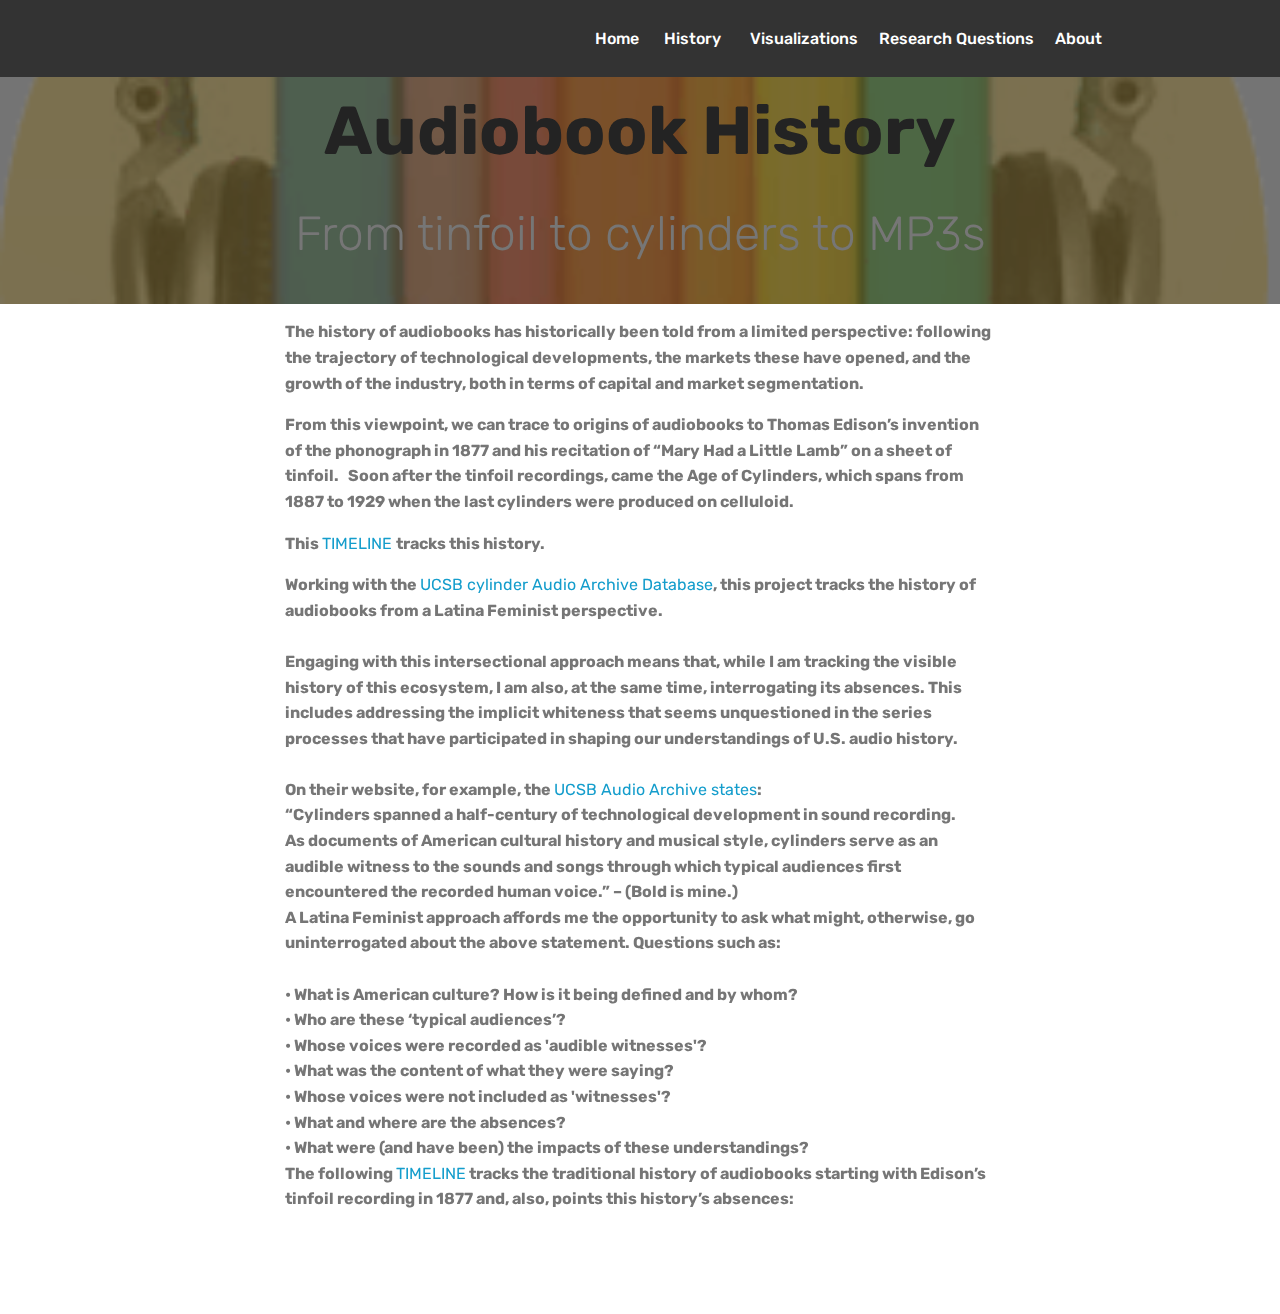
==== History.html @ 05cc4783 "create github pages" ====
<!DOCTYPE html>
<html >
<head>
  <!-- Site made with Mobirise Website Builder v4.9.4, https://mobirise.com -->
  <meta charset="UTF-8">
  <meta http-equiv="X-UA-Compatible" content="IE=edge">
  <meta name="generator" content="Mobirise v4.9.4, mobirise.com">
  <meta name="viewport" content="width=device-width, initial-scale=1, minimum-scale=1">
  <link rel="shortcut icon" href="assets/images/logo2.png" type="image/x-icon">
  <meta name="description" content="Home page with link to timelines">
  <title>History</title>
  <link rel="stylesheet" href="assets/web/assets/mobirise-icons/mobirise-icons.css">
  <link rel="stylesheet" href="assets/tether/tether.min.css">
  <link rel="stylesheet" href="assets/bootstrap/css/bootstrap.min.css">
  <link rel="stylesheet" href="assets/bootstrap/css/bootstrap-grid.min.css">
  <link rel="stylesheet" href="assets/bootstrap/css/bootstrap-reboot.min.css">
  <link rel="stylesheet" href="assets/dropdown/css/style.css">
  <link rel="stylesheet" href="assets/theme/css/style.css">
  <link rel="stylesheet" href="assets/mobirise/css/mbr-additional.css" type="text/css">
  
  
  
</head>
<body>
  <section class="header1 cid-rjzRvwnkE5 mbr-parallax-background" id="header16-8">

    

    <div class="mbr-overlay" style="opacity: 0.6; background-color: rgb(35, 35, 35);">
    </div>

    <div class="container">
        <div class="row justify-content-md-center">
            <div class="col-md-10 align-center">
                <h1 class="mbr-section-title mbr-bold pb-3 mbr-fonts-style display-1">
                    Audiobook History</h1>
                
                <p class="mbr-text pb-3 mbr-fonts-style display-2">
                    From tinfoil to cylinders to MP3s</p>
                
            </div>
        </div>
    </div>

</section>

<section class="engine"><a href="https://mobirise.info/s">free bootstrap themes</a></section><section class="mbr-section article content1 cid-rkCBQcqiYv" id="content1-w">
    
     

    <div class="container">
        <div class="media-container-row">
            <div class="mbr-text col-12 mbr-fonts-style display-7 col-md-8"><p><strong>The history of audiobooks has historically been told from a limited perspective: following the trajectory of technological developments, the markets these have opened, and the growth of the industry, both in terms of capital and market segmentation. </strong></p><p><strong>From this viewpoint, we can trace to origins of audiobooks to Thomas Edison’s invention of the phonograph in 1877 and his recitation of “Mary Had a Little Lamb” on a sheet of tinfoil. &nbsp;
</strong><strong>Soon after the tinfoil recordings, came the Age of Cylinders, which spans from 1887 to 1929 when the last cylinders were produced on celluloid. &nbsp; &nbsp;</strong></p><p><strong>This <a href="https://cdn.knightlab.com/libs/timeline3/latest/embed/index.html?source=1Gzv0bxqBhs69rZF3dfJOeSexVKRrMqjfvVb_ZySLoYI&font=Default&lang=en&initial_zoom=2&height=650-vs1RrpH8n0ENlszsNGCMPJMR0s521H7P3g&font=Default&lang=en&initial_zoom=2&height=650">TIMELINE </a>tracks this history.&nbsp;</strong></p><p></p><div><strong>Working with the <a href="http://cylinders.library.ucsb.edu/index.php">UCSB cylinder Audio Archive Database</a>, this project tracks the history of audiobooks from a Latina Feminist perspective. </strong></div><div><strong><br></strong></div><div><strong>Engaging with this intersectional approach means that, while I am tracking the visible history of this ecosystem, I am also, at the same time, interrogating its absences. This includes addressing the implicit whiteness that seems unquestioned in the series processes that have participated in shaping our understandings of U.S. audio history. 
</strong></div><div><strong><br></strong></div><div><strong>On their website, for example, the <a href="http://cylinders.library.ucsb.edu/history.php ">UCSB Audio Archive states</a>:
</strong></div><div><strong>“Cylinders spanned a half-century of technological development in sound recording.</strong></div><div><strong>As documents of American cultural history and musical style, cylinders serve as an audible witness to the sounds and songs through which typical audiences first encountered the recorded human voice.”   – (Bold is mine.)&nbsp;</strong></div><div><strong>
</strong></div><div><strong>A Latina Feminist approach affords me the opportunity to ask what might, otherwise, go uninterrogated about the above statement. Questions such as:&nbsp;</strong></div><div><strong><br></strong></div><div><strong>•	What is American culture? 
How is it being defined and by whom?&nbsp;</strong></div><div><strong>•	Who are these ‘typical audiences’? 
</strong></div><div><strong>•	Whose voices were recorded as 'audible witnesses'?</strong></div><div><strong>•	What was the content of what they were saying? 
</strong></div><div><strong>• Whose voices were not included as 'witnesses'?</strong></div><div><strong>•	What and where are the absences?
</strong></div><div><strong>•	What were (and have been) the impacts of these understandings? 
</strong></div><div><strong>
</strong></div><div><strong>The following <a href="https://cdn.knightlab.com/libs/timeline3/latest/embed/index.html?source=1_QftmUY5-vs1RrpH8n0ENlszsNGCMPJMR0s521H7P3g&font=Default&lang=en&initial_zoom=2&height=650">TIMELINE</a> tracks the traditional history of audiobooks starting with Edison’s tinfoil recording in 1877 and, also, points this history’s absences:
</strong></div><div><strong><br></strong></div><p></p></div>
        </div>
    </div>
</section>

<section class="menu cid-rjzUO7NRCl" once="menu" id="menu1-d">

    

    <nav class="navbar navbar-expand beta-menu navbar-dropdown align-items-center navbar-fixed-top navbar-toggleable-sm">
        <button class="navbar-toggler navbar-toggler-right" type="button" data-toggle="collapse" data-target="#navbarSupportedContent" aria-controls="navbarSupportedContent" aria-expanded="false" aria-label="Toggle navigation">
            <div class="hamburger">
                <span></span>
                <span></span>
                <span></span>
                <span></span>
            </div>
        </button>
        <div class="menu-logo">
            <div class="navbar-brand">
                
                
            </div>
        </div>
        <div class="collapse navbar-collapse" id="navbarSupportedContent">
            <ul class="navbar-nav nav-dropdown nav-right navbar-nav-top-padding" data-app-modern-menu="true"><li class="nav-item"><a class="nav-link link text-white display-4" href="Home.html" target="_blank">
                        Home&nbsp;</a></li><li class="nav-item"><a class="nav-link link text-white display-4" href="History.html" target="_blank">
                        History&nbsp;</a></li><li class="nav-item"><a class="nav-link link text-white display-4" href="Visualizations .html" target="_blank">
                        &nbsp;Visualizations</a></li><li class="nav-item"><a class="nav-link link text-white display-4" href="Research Questions.html" target="_blank">Research Questions</a></li><li class="nav-item"><a class="nav-link link text-white display-4" href="page2.html" target="_blank">
                        About &nbsp; &nbsp; &nbsp; &nbsp; &nbsp; &nbsp; &nbsp; &nbsp; &nbsp; &nbsp; &nbsp;</a></li></ul>
            
        </div>
    </nav>
</section>


  <script src="assets/web/assets/jquery/jquery.min.js"></script>
  <script src="assets/popper/popper.min.js"></script>
  <script src="assets/tether/tether.min.js"></script>
  <script src="assets/bootstrap/js/bootstrap.min.js"></script>
  <script src="assets/smoothscroll/smooth-scroll.js"></script>
  <script src="assets/parallax/jarallax.min.js"></script>
  <script src="assets/dropdown/js/script.min.js"></script>
  <script src="assets/touchswipe/jquery.touch-swipe.min.js"></script>
  <script src="assets/theme/js/script.js"></script>
  
  
</body>
</html>
---- assets/web/assets/mobirise-icons/mobirise-icons.css ----
@font-face {
  font-family: 'MobiriseIcons';
  src:  url('mobirise-icons.eot?spat4u');
  src:  url('mobirise-icons.eot?spat4u#iefix') format('embedded-opentype'),
    url('mobirise-icons.ttf?spat4u') format('truetype'),
    url('mobirise-icons.woff?spat4u') format('woff'),
    url('mobirise-icons.svg?spat4u#MobiriseIcons') format('svg');
  font-weight: normal;
  font-style: normal;
}

[class^="mbri-"], [class*=" mbri-"] {
  /* use !important to prevent issues with browser extensions that change fonts */
  font-family: MobiriseIcons !important;
  speak: none;
  font-style: normal;
  font-weight: normal;
  font-variant: normal;
  text-transform: none;
  line-height: 1;

  /* Better Font Rendering =========== */
  -webkit-font-smoothing: antialiased;
  -moz-osx-font-smoothing: grayscale;
}

.mbri-add-submenu:before {
  content: "\e900";
}
.mbri-alert:before {
  content: "\e901";
}
.mbri-align-center:before {
  content: "\e902";
}
.mbri-align-justify:before {
  content: "\e903";
}
.mbri-align-left:before {
  content: "\e904";
}
.mbri-align-right:before {
  content: "\e905";
}
.mbri-android:before {
  content: "\e906";
}
.mbri-apple:before {
  content: "\e907";
}
.mbri-arrow-down:before {
  content: "\e908";
}
.mbri-arrow-next:before {
  content: "\e909";
}
.mbri-arrow-prev:before {
  content: "\e90a";
}
.mbri-arrow-up:before {
  content: "\e90b";
}
.mbri-bold:before {
  content: "\e90c";
}
.mbri-bookmark:before {
  content: "\e90d";
}
.mbri-bootstrap:before {
  content: "\e90e";
}
.mbri-briefcase:before {
  content: "\e90f";
}
.mbri-browse:before {
  content: "\e910";
}
.mbri-bulleted-list:before {
  content: "\e911";
}
.mbri-calendar:before {
  content: "\e912";
}
.mbri-camera:before {
  content: "\e913";
}
.mbri-cart-add:before {
  content: "\e914";
}
.mbri-cart-full:before {
  content: "\e915";
}
.mbri-cash:before {
  content: "\e916";
}
.mbri-change-style:before {
  content: "\e917";
}
.mbri-chat:before {
  content: "\e918";
}
.mbri-clock:before {
  content: "\e919";
}
.mbri-close:before {
  content: "\e91a";
}
.mbri-cloud:before {
  content: "\e91b";
}
.mbri-code:before {
  content: "\e91c";
}
.mbri-contact-form:before {
  content: "\e91d";
}
.mbri-credit-card:before {
  content: "\e91e";
}
.mbri-cursor-click:before {
  content: "\e91f";
}
.mbri-cust-feedback:before {
  content: "\e920";
}
.mbri-database:before {
  content: "\e921";
}
.mbri-delivery:before {
  content: "\e922";
}
.mbri-desktop:before {
  content: "\e923";
}
.mbri-devices:before {
  content: "\e924";
}
.mbri-down:before {
  content: "\e925";
}
.mbri-download:before {
  content: "\e989";
}
.mbri-drag-n-drop:before {
  content: "\e927";
}
.mbri-drag-n-drop2:before {
  content: "\e928";
}
.mbri-edit:before {
  content: "\e929";
}
.mbri-edit2:before {
  content: "\e92a";
}
.mbri-error:before {
  content: "\e92b";
}
.mbri-extension:before {
  content: "\e92c";
}
.mbri-features:before {
  content: "\e92d";
}
.mbri-file:before {
  content: "\e92e";
}
.mbri-flag:before {
  content: "\e92f";
}
.mbri-folder:before {
  content: "\e930";
}
.mbri-gift:before {
  content: "\e931";
}
.mbri-github:before {
  content: "\e932";
}
.mbri-globe:before {
  content: "\e933";
}
.mbri-globe-2:before {
  content: "\e934";
}
.mbri-growing-chart:before {
  content: "\e935";
}
.mbri-hearth:before {
  content: "\e936";
}
.mbri-help:before {
  content: "\e937";
}
.mbri-home:before {
  content: "\e938";
}
.mbri-hot-cup:before {
  content: "\e939";
}
.mbri-idea:before {
  content: "\e93a";
}
.mbri-image-gallery:before {
  content: "\e93b";
}
.mbri-image-slider:before {
  content: "\e93c";
}
.mbri-info:before {
  content: "\e93d";
}
.mbri-italic:before {
  content: "\e93e";
}
.mbri-key:before {
  content: "\e93f";
}
.mbri-laptop:before {
  content: "\e940";
}
.mbri-layers:before {
  content: "\e941";
}
.mbri-left-right:before {
  content: "\e942";
}
.mbri-left:before {
  content: "\e943";
}
.mbri-letter:before {
  content: "\e944";
}
.mbri-like:before {
  content: "\e945";
}
.mbri-link:before {
  content: "\e946";
}
.mbri-lock:before {
  content: "\e947";
}
.mbri-login:before {
  content: "\e948";
}
.mbri-logout:before {
  content: "\e949";
}
.mbri-magic-stick:before {
  content: "\e94a";
}
.mbri-map-pin:before {
  content: "\e94b";
}
.mbri-menu:before {
  content: "\e94c";
}
.mbri-mobile:before {
  content: "\e94d";
}
.mbri-mobile2:before {
  content: "\e94e";
}
.mbri-mobirise:before {
  content: "\e94f";
}
.mbri-more-horizontal:before {
  content: "\e950";
}
.mbri-more-vertical:before {
  content: "\e951";
}
.mbri-music:before {
  content: "\e952";
}
.mbri-new-file:before {
  content: "\e953";
}
.mbri-numbered-list:before {
  content: "\e954";
}
.mbri-opened-folder:before {
  content: "\e955";
}
.mbri-pages:before {
  content: "\e956";
}
.mbri-paper-plane:before {
  content: "\e957";
}
.mbri-paperclip:before {
  content: "\e958";
}
.mbri-photo:before {
  content: "\e959";
}
.mbri-photos:before {
  content: "\e95a";
}
.mbri-pin:before {
  content: "\e95b";
}
.mbri-play:before {
  content: "\e95c";
}
.mbri-plus:before {
  content: "\e95d";
}
.mbri-preview:before {
  content: "\e95e";
}
.mbri-print:before {
  content: "\e95f";
}
.mbri-protect:before {
  content: "\e960";
}
.mbri-question:before {
  content: "\e961";
}
.mbri-quote-left:before {
  content: "\e962";
}
.mbri-quote-right:before {
  content: "\e963";
}
.mbri-refresh:before {
  content: "\e964";
}
.mbri-responsive:before {
  content: "\e965";
}
.mbri-right:before {
  content: "\e966";
}
.mbri-rocket:before {
  content: "\e967";
}
.mbri-sad-face:before {
  content: "\e968";
}
.mbri-sale:before {
  content: "\e969";
}
.mbri-save:before {
  content: "\e96a";
}
.mbri-search:before {
  content: "\e96b";
}
.mbri-setting:before {
  content: "\e96c";
}
.mbri-setting2:before {
  content: "\e96d";
}
.mbri-setting3:before {
  content: "\e96e";
}
.mbri-share:before {
  content: "\e96f";
}
.mbri-shopping-bag:before {
  content: "\e970";
}
.mbri-shopping-basket:before {
  content: "\e971";
}
.mbri-shopping-cart:before {
  content: "\e972";
}
.mbri-sites:before {
  content: "\e973";
}
.mbri-smile-face:before {
  content: "\e974";
}
.mbri-speed:before {
  content: "\e975";
}
.mbri-star:before {
  content: "\e976";
}
.mbri-success:before {
  content: "\e977";
}
.mbri-sun:before {
  content: "\e978";
}
.mbri-sun2:before {
  content: "\e979";
}
.mbri-tablet:before {
  content: "\e97a";
}
.mbri-tablet-vertical:before {
  content: "\e97b";
}
.mbri-target:before {
  content: "\e97c";
}
.mbri-timer:before {
  content: "\e97d";
}
.mbri-to-ftp:before {
  content: "\e97e";
}
.mbri-to-local-drive:before {
  content: "\e97f";
}
.mbri-touch-swipe:before {
  content: "\e980";
}
.mbri-touch:before {
  content: "\e981";
}
.mbri-trash:before {
  content: "\e982";
}
.mbri-underline:before {
  content: "\e983";
}
.mbri-unlink:before {
  content: "\e984";
}
.mbri-unlock:before {
  content: "\e985";
}
.mbri-up-down:before {
  content: "\e986";
}
.mbri-up:before {
  content: "\e987";
}
.mbri-update:before {
  content: "\e988";
}
.mbri-upload:before {
 content: "\e926"; 
}
.mbri-user:before {
  content: "\e98a";
}
.mbri-user2:before {
  content: "\e98b";
}
.mbri-users:before {
  content: "\e98c";
}
.mbri-video:before {
  content: "\e98d";
}
.mbri-video-play:before {
  content: "\e98e";
}
.mbri-watch:before {
  content: "\e98f";
}
.mbri-website-theme:before {
  content: "\e990";
}
.mbri-wifi:before {
  content: "\e991";
}
.mbri-windows:before {
  content: "\e992";
}
.mbri-zoom-out:before {
  content: "\e993";
}
.mbri-redo:before {
  content: "\e994";
}
.mbri-undo:before {
  content: "\e995";
}
---- assets/dropdown/css/style.css ----
.navbar-dropdown {
  left: 0;
  padding: 0;
  position: absolute;
  right: 0;
  top: 0;
  transition: all 0.45s ease;
  z-index: 1030;
  background: #282828; }
  .navbar-dropdown .navbar-logo {
    margin-right: 0.8rem;
    transition: margin 0.3s ease-in-out;
    vertical-align: middle; }
    .navbar-dropdown .navbar-logo img {
      height: 3.125rem;
      transition: all 0.3s ease-in-out; }
    .navbar-dropdown .navbar-logo.mbr-iconfont {
      font-size: 3.125rem;
      line-height: 3.125rem; }
  .navbar-dropdown .navbar-caption {
    font-weight: 700;
    white-space: normal;
    vertical-align: -4px;
    line-height: 3.125rem !important; }
    .navbar-dropdown .navbar-caption, .navbar-dropdown .navbar-caption:hover {
      color: inherit;
      text-decoration: none; }
  .navbar-dropdown .mbr-iconfont + .navbar-caption {
    vertical-align: -1px; }
  .navbar-dropdown.navbar-fixed-top {
    position: fixed; }
  .navbar-dropdown .navbar-brand span {
    vertical-align: -4px; }
  .navbar-dropdown.bg-color.transparent {
    background: none; }
  .navbar-dropdown.navbar-short .navbar-brand {
    padding: 0.625rem 0; }
    .navbar-dropdown.navbar-short .navbar-brand span {
      vertical-align: -1px; }
  .navbar-dropdown.navbar-short .navbar-caption {
    line-height: 2.375rem !important;
    vertical-align: -2px; }
  .navbar-dropdown.navbar-short .navbar-logo {
    margin-right: 0.5rem; }
    .navbar-dropdown.navbar-short .navbar-logo img {
      height: 2.375rem; }
    .navbar-dropdown.navbar-short .navbar-logo.mbr-iconfont {
      font-size: 2.375rem;
      line-height: 2.375rem; }
  .navbar-dropdown.navbar-short .mbr-table-cell {
    height: 3.625rem; }
  .navbar-dropdown .navbar-close {
    left: 0.6875rem;
    position: fixed;
    top: 0.75rem;
    z-index: 1000; }
  .navbar-dropdown .hamburger-icon {
    content: "";
    display: inline-block;
    vertical-align: middle;
    width: 16px;
    -webkit-box-shadow: 0 -6px 0 1px #282828,0 0 0 1px #282828,0 6px 0 1px #282828;
    -moz-box-shadow: 0 -6px 0 1px #282828,0 0 0 1px #282828,0 6px 0 1px #282828;
    box-shadow: 0 -6px 0 1px #282828,0 0 0 1px #282828,0 6px 0 1px #282828; }

.dropdown-menu .dropdown-toggle[data-toggle="dropdown-submenu"]::after {
  border-bottom: 0.35em solid transparent;
  border-left: 0.35em solid;
  border-right: 0;
  border-top: 0.35em solid transparent;
  margin-left: 0.3rem; }

.dropdown-menu .dropdown-item:focus {
  outline: 0; }

.nav-dropdown {
  font-size: 0.75rem;
  font-weight: 500;
  height: auto !important; }
  .nav-dropdown .nav-btn {
    padding-left: 1rem; }
  .nav-dropdown .link {
    margin: .667em 1.667em;
    font-weight: 500;
    padding: 0;
    transition: color .2s ease-in-out; }
    .nav-dropdown .link.dropdown-toggle {
      margin-right: 2.583em; }
      .nav-dropdown .link.dropdown-toggle::after {
        margin-left: .25rem;
        border-top: 0.35em solid;
        border-right: 0.35em solid transparent;
        border-left: 0.35em solid transparent;
        border-bottom: 0; }
      .nav-dropdown .link.dropdown-toggle[aria-expanded="true"] {
        margin: 0;
        padding: 0.667em 3.263em  0.667em 1.667em; }
  .nav-dropdown .link::after,
  .nav-dropdown .dropdown-item::after {
    color: inherit; }
  .nav-dropdown .btn {
    font-size: 0.75rem;
    font-weight: 700;
    letter-spacing: 0;
    margin-bottom: 0;
    padding-left: 1.25rem;
    padding-right: 1.25rem; }
  .nav-dropdown .dropdown-menu {
    border-radius: 0;
    border: 0;
    left: 0;
    margin: 0;
    padding-bottom: 1.25rem;
    padding-top: 1.25rem;
    position: relative; }
  .nav-dropdown .dropdown-submenu {
    margin-left: 0.125rem;
    top: 0; }
  .nav-dropdown .dropdown-item {
    font-weight: 500;
    line-height: 2;
    padding: 0.3846em 4.615em 0.3846em 1.5385em;
    position: relative;
    transition: color .2s ease-in-out, background-color .2s ease-in-out; }
    .nav-dropdown .dropdown-item::after {
      margin-top: -0.3077em;
      position: absolute;
      right: 1.1538em;
      top: 50%; }
    .nav-dropdown .dropdown-item:focus, .nav-dropdown .dropdown-item:hover {
      background: none; }

@media (max-width: 767px) {
  .nav-dropdown.navbar-toggleable-sm {
    bottom: 0;
    display: none;
    left: 0;
    overflow-x: hidden;
    position: fixed;
    top: 0;
    transform: translateX(-100%);
    -ms-transform: translateX(-100%);
    -webkit-transform: translateX(-100%);
    width: 18.75rem;
    z-index: 999; } }
.nav-dropdown.navbar-toggleable-xl {
  bottom: 0;
  display: none;
  left: 0;
  overflow-x: hidden;
  position: fixed;
  top: 0;
  transform: translateX(-100%);
  -ms-transform: translateX(-100%);
  -webkit-transform: translateX(-100%);
  width: 18.75rem;
  z-index: 999; }

.nav-dropdown-sm {
  display: block !important;
  overflow-x: hidden;
  overflow: auto;
  padding-top: 3.875rem; }
  .nav-dropdown-sm::after {
    content: "";
    display: block;
    height: 3rem;
    width: 100%; }
  .nav-dropdown-sm.collapse.in ~ .navbar-close {
    display: block !important; }
  .nav-dropdown-sm.collapsing, .nav-dropdown-sm.collapse.in {
    transform: translateX(0);
    -ms-transform: translateX(0);
    -webkit-transform: translateX(0);
    transition: all 0.25s ease-out;
    -webkit-transition: all 0.25s ease-out;
    background: #282828; }
  .nav-dropdown-sm.collapsing[aria-expanded="false"] {
    transform: translateX(-100%);
    -ms-transform: translateX(-100%);
    -webkit-transform: translateX(-100%); }
  .nav-dropdown-sm .nav-item {
    display: block;
    margin-left: 0 !important;
    padding-left: 0; }
  .nav-dropdown-sm .link,
  .nav-dropdown-sm .dropdown-item {
    border-top: 1px dotted rgba(255, 255, 255, 0.1);
    font-size: 0.8125rem;
    line-height: 1.6;
    margin: 0 !important;
    padding: 0.875rem 2.4rem 0.875rem 1.5625rem !important;
    position: relative;
    white-space: normal; }
    .nav-dropdown-sm .link:focus, .nav-dropdown-sm .link:hover,
    .nav-dropdown-sm .dropdown-item:focus,
    .nav-dropdown-sm .dropdown-item:hover {
      background: rgba(0, 0, 0, 0.2) !important;
      color: #c0a375; }
  .nav-dropdown-sm .nav-btn {
    position: relative;
    padding: 1.5625rem 1.5625rem 0 1.5625rem; }
    .nav-dropdown-sm .nav-btn::before {
      border-top: 1px dotted rgba(255, 255, 255, 0.1);
      content: "";
      left: 0;
      position: absolute;
      top: 0;
      width: 100%; }
    .nav-dropdown-sm .nav-btn + .nav-btn {
      padding-top: 0.625rem; }
      .nav-dropdown-sm .nav-btn + .nav-btn::before {
        display: none; }
  .nav-dropdown-sm .btn {
    padding: 0.625rem 0; }
  .nav-dropdown-sm .dropdown-toggle[data-toggle="dropdown-submenu"]::after {
    margin-left: .25rem;
    border-top: 0.35em solid;
    border-right: 0.35em solid transparent;
    border-left: 0.35em solid transparent;
    border-bottom: 0; }
  .nav-dropdown-sm .dropdown-toggle[data-toggle="dropdown-submenu"][aria-expanded="true"]::after {
    border-top: 0;
    border-right: 0.35em solid transparent;
    border-left: 0.35em solid transparent;
    border-bottom: 0.35em solid; }
  .nav-dropdown-sm .dropdown-menu {
    margin: 0;
    padding: 0;
    position: relative;
    top: 0;
    left: 0;
    width: 100%;
    border: 0;
    float: none;
    border-radius: 0;
    background: none; }
  .nav-dropdown-sm .dropdown-submenu {
    left: 100%;
    margin-left: 0.125rem;
    margin-top: -1.25rem;
    top: 0; }

.navbar-toggleable-sm .nav-dropdown .dropdown-menu {
  position: absolute; }

.navbar-toggleable-sm .nav-dropdown .dropdown-submenu {
  left: 100%;
  margin-left: 0.125rem;
  margin-top: -1.25rem;
  top: 0; }

.navbar-toggleable-sm.opened .nav-dropdown .dropdown-menu {
  position: relative; }

.navbar-toggleable-sm.opened .nav-dropdown .dropdown-submenu {
  left: 0;
  margin-left: 00rem;
  margin-top: 0rem;
  top: 0; }

.is-builder .nav-dropdown.collapsing {
  transition: none !important; }

/*# sourceMappingURL=style.css.map */
---- assets/theme/css/style.css ----
/*!
 * Mobirise v4 theme (https://mobirise.com/)
 * Copyright 2017 Mobirise
 */
section {
  background-color: #eeeeee; }

section,
.container,
.container-fluid {
  position: relative;
  word-wrap: break-word; }

a.mbr-iconfont:hover {
  text-decoration: none; }

.article .lead p, .article .lead ul, .article .lead ol, .article .lead pre, .article .lead blockquote {
  margin-bottom: 0; }

a {
  font-style: normal;
  font-weight: 400;
  cursor: pointer; }
  a, a:hover {
    text-decoration: none; }

figure {
  margin-bottom: 0; }

body {
  color: #232323; }

h1, h2, h3, h4, h5, h6,
.h1, .h2, .h3, .h4, .h5, .h6,
.display-1, .display-2, .display-3, .display-4 {
  line-height: 1;
  word-break: break-word;
  word-wrap: break-word; }

b, strong {
  font-weight: bold; }

blockquote {
  padding: 10px 0 10px 20px;
  position: relative;
  border-left: 2px solid;
  border-color: #ff3366; }

input:-webkit-autofill, input:-webkit-autofill:hover, input:-webkit-autofill:focus, input:-webkit-autofill:active {
  transition-delay: 9999s;
  transition-property: background-color, color; }

textarea[type="hidden"] {
  display: none; }

body {
  position: relative; }

section {
  background-position: 50% 50%;
  background-repeat: no-repeat;
  background-size: cover; }
  section .mbr-background-video,
  section .mbr-background-video-preview {
    position: absolute;
    bottom: 0;
    left: 0;
    right: 0;
    top: 0; }

.hidden {
  visibility: hidden; }

.mbr-z-index20 {
  z-index: 20; }

/*! Base colors */
.mbr-white {
  color: #ffffff; }

.mbr-black {
  color: #000000; }

.mbr-bg-white {
  background-color: #ffffff; }

.mbr-bg-black {
  background-color: #000000; }

/*! Text-aligns */
.align-left {
  text-align: left; }

.align-center {
  text-align: center; }

.align-right {
  text-align: right; }

@media (max-width: 767px) {
  .align-left, .align-center, .align-right, .mbr-section-btn, .mbr-section-title {
    text-align: center; } }
/*! Font-weight  */
.mbr-light {
  font-weight: 300; }

.mbr-regular {
  font-weight: 400; }

.mbr-semibold {
  font-weight: 500; }

.mbr-bold {
  font-weight: 700; }

/*! Media  */
.media-size-item {
  -webkit-flex: 1 1 auto;
  -moz-flex: 1 1 auto;
  -ms-flex: 1 1 auto;
  -o-flex: 1 1 auto;
  flex: 1 1 auto; }

.media-content {
  -webkit-flex-basis: 100%;
  flex-basis: 100%; }

.media-container-row {
  display: -ms-flexbox;
  display: -webkit-flex;
  display: flex;
  -webkit-flex-direction: row;
  -ms-flex-direction: row;
  flex-direction: row;
  -webkit-flex-wrap: wrap;
  -ms-flex-wrap: wrap;
  flex-wrap: wrap;
  -webkit-justify-content: center;
  -ms-flex-pack: center;
  justify-content: center;
  -webkit-align-content: center;
  -ms-flex-line-pack: center;
  align-content: center;
  -webkit-align-items: start;
  -ms-flex-align: start;
  align-items: start; }
  .media-container-row .media-size-item {
    width: 400px; }

.media-container-column {
  display: -ms-flexbox;
  display: -webkit-flex;
  display: flex;
  -webkit-flex-direction: column;
  -ms-flex-direction: column;
  flex-direction: column;
  -webkit-flex-wrap: wrap;
  -ms-flex-wrap: wrap;
  flex-wrap: wrap;
  -webkit-justify-content: center;
  -ms-flex-pack: center;
  justify-content: center;
  -webkit-align-content: center;
  -ms-flex-line-pack: center;
  align-content: center;
  -webkit-align-items: stretch;
  -ms-flex-align: stretch;
  align-items: stretch; }
  .media-container-column > * {
    width: 100%; }

@media (min-width: 992px) {
  .media-container-row {
    -webkit-flex-wrap: nowrap;
    -ms-flex-wrap: nowrap;
    flex-wrap: nowrap; } }
figure {
  overflow: hidden; }

figure[mbr-media-size] {
  transition: width 0.1s; }

.mbr-figure img, .mbr-figure iframe {
  display: block;
  width: 100%; }

.card {
  background-color: transparent;
  border: none; }

.card-img {
  text-align: center;
  flex-shrink: 0;
  -webkit-flex-shrink: 0; }

.media {
  max-width: 100%;
  margin: 0 auto; }

.mbr-figure {
  -ms-flex-item-align: center;
  -ms-grid-row-align: center;
  -webkit-align-self: center;
  align-self: center; }

.media-container > div {
  max-width: 100%; }

.mbr-figure img, .card-img img {
  width: 100%; }

@media (max-width: 991px) {
  .media-size-item {
    width: auto !important; }

  .media {
    width: auto; }

  .mbr-figure {
    width: 100% !important; } }
/*! Buttons */
.mbr-section-btn {
  margin-left: -.25rem;
  margin-right: -.25rem;
  font-size: 0; }

nav .mbr-section-btn {
  margin-left: 0rem;
  margin-right: 0rem; }

/*! Btn icon margin */
.btn .mbr-iconfont, .btn.btn-sm .mbr-iconfont {
  cursor: pointer;
  margin-right: 0.5rem; }

.btn.btn-md .mbr-iconfont, .btn.btn-md .mbr-iconfont {
  margin-right: 0.8rem; }

.mbr-regular {
  font-weight: 400; }

.mbr-semibold {
  font-weight: 500; }

.mbr-bold {
  font-weight: 700; }

[type="submit"] {
  -webkit-appearance: none; }

/*! Full-screen */
.mbr-fullscreen .mbr-overlay {
  min-height: 100vh; }

.mbr-fullscreen {
  display: flex;
  display: -webkit-flex;
  display: -moz-flex;
  display: -ms-flex;
  display: -o-flex;
  align-items: center;
  -webkit-align-items: center;
  min-height: 100vh;
  padding-top: 3rem;
  padding-bottom: 3rem; }

/*! Map */
.map {
  height: 25rem;
  position: relative; }
  .map iframe {
    width: 100%;
    height: 100%; }

/* Form */
.form-asterisk {
  font-family: initial;
  position: absolute;
  top: -2px;
  font-weight: normal; }

/*! Scroll to top arrow */
.mbr-arrow-up {
  bottom: 25px;
  right: 90px;
  position: fixed;
  text-align: right;
  z-index: 5000;
  color: #ffffff;
  font-size: 32px;
  transform: rotate(180deg);
  -webkit-transform: rotate(180deg); }

.mbr-arrow-up a {
  background: rgba(0, 0, 0, 0.2);
  border-radius: 3px;
  color: #fff;
  display: inline-block;
  height: 60px;
  width: 60px;
  outline-style: none !important;
  position: relative;
  text-decoration: none;
  transition: all .3s ease-in-out;
  cursor: pointer;
  text-align: center; }
  .mbr-arrow-up a:hover {
    background-color: rgba(0, 0, 0, 0.4); }
  .mbr-arrow-up a i {
    line-height: 60px; }

.mbr-arrow-up-icon {
  display: block;
  color: #fff; }

.mbr-arrow-up-icon::before {
  content: "\203a";
  display: inline-block;
  font-family: serif;
  font-size: 32px;
  line-height: 1;
  font-style: normal;
  position: relative;
  top: 6px;
  left: -4px;
  -webkit-transform: rotate(-90deg);
  transform: rotate(-90deg); }

/*! Arrow Down */
.mbr-arrow {
  position: absolute;
  bottom: 45px;
  left: 50%;
  width: 60px;
  height: 60px;
  cursor: pointer;
  background-color: rgba(80, 80, 80, 0.5);
  border-radius: 50%;
  -webkit-transform: translateX(-50%);
  transform: translateX(-50%); }
  .mbr-arrow > a {
    display: inline-block;
    text-decoration: none;
    outline-style: none;
    -webkit-animation: arrowdown 1.7s ease-in-out infinite;
    animation: arrowdown 1.7s ease-in-out infinite; }
    .mbr-arrow > a > i {
      position: absolute;
      top: -2px;
      left: 15px;
      font-size: 2rem; }

@keyframes arrowdown {
  0% {
    transform: translateY(0px);
    -webkit-transform: translateY(0px); }
  50% {
    transform: translateY(-5px);
    -webkit-transform: translateY(-5px); }
  100% {
    transform: translateY(0px);
    -webkit-transform: translateY(0px); } }
@-webkit-keyframes arrowdown {
  0% {
    transform: translateY(0px);
    -webkit-transform: translateY(0px); }
  50% {
    transform: translateY(-5px);
    -webkit-transform: translateY(-5px); }
  100% {
    transform: translateY(0px);
    -webkit-transform: translateY(0px); } }
@media (max-width: 500px) {
  .mbr-arrow-up {
    left: 50%;
    right: auto;
    transform: translateX(-50%) rotate(180deg);
    -webkit-transform: translateX(-50%) rotate(180deg); } }
/*Gradients animation*/
@keyframes gradient-animation {
  from {
    background-position: 0% 100%;
    animation-timing-function: ease-in-out; }
  to {
    background-position: 100% 0%;
    animation-timing-function: ease-in-out; } }
@-webkit-keyframes gradient-animation {
  from {
    background-position: 0% 100%;
    animation-timing-function: ease-in-out; }
  to {
    background-position: 100% 0%;
    animation-timing-function: ease-in-out; } }
.bg-gradient {
  background-size: 200% 200%;
  animation: gradient-animation 5s infinite alternate;
  -webkit-animation: gradient-animation 5s infinite alternate; }

.menu .navbar-brand {
  display: -webkit-flex; }
  .menu .navbar-brand span {
    display: flex;
    display: -webkit-flex; }
  .menu .navbar-brand .navbar-caption-wrap {
    display: -webkit-flex; }
  .menu .navbar-brand .navbar-logo img {
    display: -webkit-flex; }
@media (min-width: 768px) and (max-width: 991px) {
  .menu .navbar-toggleable-sm .navbar-nav {
    display: -webkit-box;
    display: -webkit-flex;
    display: -ms-flexbox; } }
@media (min-width: 992px) {
  .menu .navbar-nav.nav-dropdown {
    display: -webkit-flex; }
  .menu .navbar-toggleable-sm .navbar-collapse {
    display: -webkit-flex !important; } }
@media (max-width: 767px) {
  .menu .navbar-collapse {
    max-height: 80vh; }
  .menu .dropdown-menu {
    max-height: 60vh; } }

.navbar {
  display: -webkit-flex;
  -webkit-flex-wrap: wrap;
  -webkit-align-items: center;
  -webkit-justify-content: space-between; }

.navbar-collapse {
  -webkit-flex-basis: 100%;
  -webkit-flex-grow: 1;
  -webkit-align-items: center; }

.nav-dropdown .link {
  padding: .667em 1.667em !important;
  margin: 0 !important; }

.nav {
  display: -webkit-flex;
  -webkit-flex-wrap: wrap; }

.row {
  display: -webkit-flex;
  -webkit-flex-wrap: wrap; }

.justify-content-center {
  -webkit-justify-content: center; }

.form-inline {
  display: -webkit-flex;
  -webkit-flex-flow: row wrap;
  -webkit-align-items: center; }

.card-wrapper {
  -webkit-flex: 1; }

.carousel-control {
  z-index: 10;
  display: -webkit-flex;
  -webkit-align-items: center;
  -webkit-justify-content: center; }

.carousel-controls {
  display: -webkit-flex; }

.media {
  display: -webkit-flex; }

.jq-selectbox__select {
  padding: 1.07em .5em;
  position: absolute;
  top: 0;
  left: 0;
  width: 100%; }

.jq-selectbox__dropdown {
  position: absolute;
  top: 100% !important;
  left: 0 !important;
  width: 100% !important; }

.jq-selectbox__trigger-arrow {
  transform: translateY(-50%); }

.jq-selectbox li {
  padding: 1.07em .5em; }

/*# sourceMappingURL=style.css.map */
.engine {
	position: absolute;
	text-indent: -2400px;
	text-align: center;
	padding: 0;
	top: 0;
	left: -2400px;
}
---- assets/mobirise/css/mbr-additional.css ----
@import url(https://fonts.googleapis.com/css?family=Rubik:300,300i,400,400i,500,500i,700,700i,900,900i);





body {
  font-style: normal;
  line-height: 1.5;
}
.mbr-section-title {
  font-style: normal;
  line-height: 1.2;
}
.mbr-section-subtitle {
  line-height: 1.3;
}
.mbr-text {
  font-style: normal;
  line-height: 1.6;
}
.display-1 {
  font-family: 'Rubik', sans-serif;
  font-size: 4.25rem;
}
.display-1 > .mbr-iconfont {
  font-size: 6.8rem;
}
.display-2 {
  font-family: 'Rubik', sans-serif;
  font-size: 3rem;
}
.display-2 > .mbr-iconfont {
  font-size: 4.8rem;
}
.display-4 {
  font-family: 'Rubik', sans-serif;
  font-size: 1rem;
}
.display-4 > .mbr-iconfont {
  font-size: 1.6rem;
}
.display-5 {
  font-family: 'Rubik', sans-serif;
  font-size: 1.5rem;
}
.display-5 > .mbr-iconfont {
  font-size: 2.4rem;
}
.display-7 {
  font-family: 'Rubik', sans-serif;
  font-size: 1rem;
}
.display-7 > .mbr-iconfont {
  font-size: 1.6rem;
}
/* ---- Fluid typography for mobile devices ---- */
/* 1.4 - font scale ratio ( bootstrap == 1.42857 ) */
/* 100vw - current viewport width */
/* (48 - 20)  48 == 48rem == 768px, 20 == 20rem == 320px(minimal supported viewport) */
/* 0.65 - min scale variable, may vary */
@media (max-width: 768px) {
  .display-1 {
    font-size: 3.4rem;
    font-size: calc( 2.1374999999999997rem + (4.25 - 2.1374999999999997) * ((100vw - 20rem) / (48 - 20)));
    line-height: calc( 1.4 * (2.1374999999999997rem + (4.25 - 2.1374999999999997) * ((100vw - 20rem) / (48 - 20))));
  }
  .display-2 {
    font-size: 2.4rem;
    font-size: calc( 1.7rem + (3 - 1.7) * ((100vw - 20rem) / (48 - 20)));
    line-height: calc( 1.4 * (1.7rem + (3 - 1.7) * ((100vw - 20rem) / (48 - 20))));
  }
  .display-4 {
    font-size: 0.8rem;
    font-size: calc( 1rem + (1 - 1) * ((100vw - 20rem) / (48 - 20)));
    line-height: calc( 1.4 * (1rem + (1 - 1) * ((100vw - 20rem) / (48 - 20))));
  }
  .display-5 {
    font-size: 1.2rem;
    font-size: calc( 1.175rem + (1.5 - 1.175) * ((100vw - 20rem) / (48 - 20)));
    line-height: calc( 1.4 * (1.175rem + (1.5 - 1.175) * ((100vw - 20rem) / (48 - 20))));
  }
}
/* Buttons */
.btn {
  font-weight: 500;
  border-width: 2px;
  font-style: normal;
  letter-spacing: 1px;
  margin: .4rem .8rem;
  white-space: normal;
  -webkit-transition: all 0.3s ease-in-out;
  -moz-transition: all 0.3s ease-in-out;
  transition: all 0.3s ease-in-out;
  display: inline-flex;
  align-items: center;
  justify-content: center;
  word-break: break-word;
  -webkit-align-items: center;
  -webkit-justify-content: center;
  display: -webkit-inline-flex;
  padding: 1rem 3rem;
  border-radius: 3px;
}
.btn-sm {
  font-weight: 500;
  letter-spacing: 1px;
  -webkit-transition: all 0.3s ease-in-out;
  -moz-transition: all 0.3s ease-in-out;
  transition: all 0.3s ease-in-out;
  padding: 0.6rem 1.5rem;
  border-radius: 3px;
}
.btn-md {
  font-weight: 500;
  letter-spacing: 1px;
  margin: .4rem .8rem !important;
  -webkit-transition: all 0.3s ease-in-out;
  -moz-transition: all 0.3s ease-in-out;
  transition: all 0.3s ease-in-out;
  padding: 1rem 3rem;
  border-radius: 3px;
}
.btn-lg {
  font-weight: 500;
  letter-spacing: 1px;
  margin: .4rem .8rem !important;
  -webkit-transition: all 0.3s ease-in-out;
  -moz-transition: all 0.3s ease-in-out;
  transition: all 0.3s ease-in-out;
  padding: 1.2rem 3.2rem;
  border-radius: 3px;
}
.bg-primary {
  background-color: #149dcc !important;
}
.bg-success {
  background-color: #f7ed4a !important;
}
.bg-info {
  background-color: #82786e !important;
}
.bg-warning {
  background-color: #879a9f !important;
}
.bg-danger {
  background-color: #b1a374 !important;
}
.btn-primary,
.btn-primary:active {
  background-color: #149dcc !important;
  border-color: #149dcc !important;
  color: #ffffff !important;
}
.btn-primary:hover,
.btn-primary:focus,
.btn-primary.focus,
.btn-primary.active {
  color: #ffffff !important;
  background-color: #0d6786 !important;
  border-color: #0d6786 !important;
}
.btn-primary.disabled,
.btn-primary:disabled {
  color: #ffffff !important;
  background-color: #0d6786 !important;
  border-color: #0d6786 !important;
}
.btn-secondary,
.btn-secondary:active {
  background-color: #ff3366 !important;
  border-color: #ff3366 !important;
  color: #ffffff !important;
}
.btn-secondary:hover,
.btn-secondary:focus,
.btn-secondary.focus,
.btn-secondary.active {
  color: #ffffff !important;
  background-color: #e50039 !important;
  border-color: #e50039 !important;
}
.btn-secondary.disabled,
.btn-secondary:disabled {
  color: #ffffff !important;
  background-color: #e50039 !important;
  border-color: #e50039 !important;
}
.btn-info,
.btn-info:active {
  background-color: #82786e !important;
  border-color: #82786e !important;
  color: #ffffff !important;
}
.btn-info:hover,
.btn-info:focus,
.btn-info.focus,
.btn-info.active {
  color: #ffffff !important;
  background-color: #59524b !important;
  border-color: #59524b !important;
}
.btn-info.disabled,
.btn-info:disabled {
  color: #ffffff !important;
  background-color: #59524b !important;
  border-color: #59524b !important;
}
.btn-success,
.btn-success:active {
  background-color: #f7ed4a !important;
  border-color: #f7ed4a !important;
  color: #3f3c03 !important;
}
.btn-success:hover,
.btn-success:focus,
.btn-success.focus,
.btn-success.active {
  color: #3f3c03 !important;
  background-color: #eadd0a !important;
  border-color: #eadd0a !important;
}
.btn-success.disabled,
.btn-success:disabled {
  color: #3f3c03 !important;
  background-color: #eadd0a !important;
  border-color: #eadd0a !important;
}
.btn-warning,
.btn-warning:active {
  background-color: #879a9f !important;
  border-color: #879a9f !important;
  color: #ffffff !important;
}
.btn-warning:hover,
.btn-warning:focus,
.btn-warning.focus,
.btn-warning.active {
  color: #ffffff !important;
  background-color: #617479 !important;
  border-color: #617479 !important;
}
.btn-warning.disabled,
.btn-warning:disabled {
  color: #ffffff !important;
  background-color: #617479 !important;
  border-color: #617479 !important;
}
.btn-danger,
.btn-danger:active {
  background-color: #b1a374 !important;
  border-color: #b1a374 !important;
  color: #ffffff !important;
}
.btn-danger:hover,
.btn-danger:focus,
.btn-danger.focus,
.btn-danger.active {
  color: #ffffff !important;
  background-color: #8b7d4e !important;
  border-color: #8b7d4e !important;
}
.btn-danger.disabled,
.btn-danger:disabled {
  color: #ffffff !important;
  background-color: #8b7d4e !important;
  border-color: #8b7d4e !important;
}
.btn-white {
  color: #333333 !important;
}
.btn-white,
.btn-white:active {
  background-color: #ffffff !important;
  border-color: #ffffff !important;
  color: #808080 !important;
}
.btn-white:hover,
.btn-white:focus,
.btn-white.focus,
.btn-white.active {
  color: #808080 !important;
  background-color: #d9d9d9 !important;
  border-color: #d9d9d9 !important;
}
.btn-white.disabled,
.btn-white:disabled {
  color: #808080 !important;
  background-color: #d9d9d9 !important;
  border-color: #d9d9d9 !important;
}
.btn-black,
.btn-black:active {
  background-color: #333333 !important;
  border-color: #333333 !important;
  color: #ffffff !important;
}
.btn-black:hover,
.btn-black:focus,
.btn-black.focus,
.btn-black.active {
  color: #ffffff !important;
  background-color: #0d0d0d !important;
  border-color: #0d0d0d !important;
}
.btn-black.disabled,
.btn-black:disabled {
  color: #ffffff !important;
  background-color: #0d0d0d !important;
  border-color: #0d0d0d !important;
}
.btn-primary-outline,
.btn-primary-outline:active {
  background: none;
  border-color: #0b566f;
  color: #0b566f;
}
.btn-primary-outline:hover,
.btn-primary-outline:focus,
.btn-primary-outline.focus,
.btn-primary-outline.active {
  color: #ffffff;
  background-color: #149dcc;
  border-color: #149dcc;
}
.btn-primary-outline.disabled,
.btn-primary-outline:disabled {
  color: #ffffff !important;
  background-color: #149dcc !important;
  border-color: #149dcc !important;
}
.btn-secondary-outline,
.btn-secondary-outline:active {
  background: none;
  border-color: #cc0033;
  color: #cc0033;
}
.btn-secondary-outline:hover,
.btn-secondary-outline:focus,
.btn-secondary-outline.focus,
.btn-secondary-outline.active {
  color: #ffffff;
  background-color: #ff3366;
  border-color: #ff3366;
}
.btn-secondary-outline.disabled,
.btn-secondary-outline:disabled {
  color: #ffffff !important;
  background-color: #ff3366 !important;
  border-color: #ff3366 !important;
}
.btn-info-outline,
.btn-info-outline:active {
  background: none;
  border-color: #4b453f;
  color: #4b453f;
}
.btn-info-outline:hover,
.btn-info-outline:focus,
.btn-info-outline.focus,
.btn-info-outline.active {
  color: #ffffff;
  background-color: #82786e;
  border-color: #82786e;
}
.btn-info-outline.disabled,
.btn-info-outline:disabled {
  color: #ffffff !important;
  background-color: #82786e !important;
  border-color: #82786e !important;
}
.btn-success-outline,
.btn-success-outline:active {
  background: none;
  border-color: #d2c609;
  color: #d2c609;
}
.btn-success-outline:hover,
.btn-success-outline:focus,
.btn-success-outline.focus,
.btn-success-outline.active {
  color: #3f3c03;
  background-color: #f7ed4a;
  border-color: #f7ed4a;
}
.btn-success-outline.disabled,
.btn-success-outline:disabled {
  color: #3f3c03 !important;
  background-color: #f7ed4a !important;
  border-color: #f7ed4a !important;
}
.btn-warning-outline,
.btn-warning-outline:active {
  background: none;
  border-color: #55666b;
  color: #55666b;
}
.btn-warning-outline:hover,
.btn-warning-outline:focus,
.btn-warning-outline.focus,
.btn-warning-outline.active {
  color: #ffffff;
  background-color: #879a9f;
  border-color: #879a9f;
}
.btn-warning-outline.disabled,
.btn-warning-outline:disabled {
  color: #ffffff !important;
  background-color: #879a9f !important;
  border-color: #879a9f !important;
}
.btn-danger-outline,
.btn-danger-outline:active {
  background: none;
  border-color: #7a6e45;
  color: #7a6e45;
}
.btn-danger-outline:hover,
.btn-danger-outline:focus,
.btn-danger-outline.focus,
.btn-danger-outline.active {
  color: #ffffff;
  background-color: #b1a374;
  border-color: #b1a374;
}
.btn-danger-outline.disabled,
.btn-danger-outline:disabled {
  color: #ffffff !important;
  background-color: #b1a374 !important;
  border-color: #b1a374 !important;
}
.btn-black-outline,
.btn-black-outline:active {
  background: none;
  border-color: #000000;
  color: #000000;
}
.btn-black-outline:hover,
.btn-black-outline:focus,
.btn-black-outline.focus,
.btn-black-outline.active {
  color: #ffffff;
  background-color: #333333;
  border-color: #333333;
}
.btn-black-outline.disabled,
.btn-black-outline:disabled {
  color: #ffffff !important;
  background-color: #333333 !important;
  border-color: #333333 !important;
}
.btn-white-outline,
.btn-white-outline:active,
.btn-white-outline.active {
  background: none;
  border-color: #ffffff;
  color: #ffffff;
}
.btn-white-outline:hover,
.btn-white-outline:focus,
.btn-white-outline.focus {
  color: #333333;
  background-color: #ffffff;
  border-color: #ffffff;
}
.text-primary {
  color: #149dcc !important;
}
.text-secondary {
  color: #ff3366 !important;
}
.text-success {
  color: #f7ed4a !important;
}
.text-info {
  color: #82786e !important;
}
.text-warning {
  color: #879a9f !important;
}
.text-danger {
  color: #b1a374 !important;
}
.text-white {
  color: #ffffff !important;
}
.text-black {
  color: #000000 !important;
}
a.text-primary:hover,
a.text-primary:focus {
  color: #0b566f !important;
}
a.text-secondary:hover,
a.text-secondary:focus {
  color: #cc0033 !important;
}
a.text-success:hover,
a.text-success:focus {
  color: #d2c609 !important;
}
a.text-info:hover,
a.text-info:focus {
  color: #4b453f !important;
}
a.text-warning:hover,
a.text-warning:focus {
  color: #55666b !important;
}
a.text-danger:hover,
a.text-danger:focus {
  color: #7a6e45 !important;
}
a.text-white:hover,
a.text-white:focus {
  color: #b3b3b3 !important;
}
a.text-black:hover,
a.text-black:focus {
  color: #4d4d4d !important;
}
.alert-success {
  background-color: #70c770;
}
.alert-info {
  background-color: #82786e;
}
.alert-warning {
  background-color: #879a9f;
}
.alert-danger {
  background-color: #b1a374;
}
.mbr-section-btn a.btn:not(.btn-form) {
  border-radius: 100px;
}
.mbr-section-btn a.btn:not(.btn-form):hover,
.mbr-section-btn a.btn:not(.btn-form):focus {
  box-shadow: none !important;
}
.mbr-section-btn a.btn:not(.btn-form):hover,
.mbr-section-btn a.btn:not(.btn-form):focus {
  box-shadow: 0 10px 40px 0 rgba(0, 0, 0, 0.2) !important;
  -webkit-box-shadow: 0 10px 40px 0 rgba(0, 0, 0, 0.2) !important;
}
.mbr-gallery-filter li a {
  border-radius: 100px !important;
}
.mbr-gallery-filter li.active .btn {
  background-color: #149dcc;
  border-color: #149dcc;
  color: #ffffff;
}
.mbr-gallery-filter li.active .btn:focus {
  box-shadow: none;
}
.nav-tabs .nav-link {
  border-radius: 100px !important;
}
.btn-form {
  border-radius: 0;
}
.btn-form:hover {
  cursor: pointer;
}
a,
a:hover {
  color: #149dcc;
}
.mbr-plan-header.bg-primary .mbr-plan-subtitle,
.mbr-plan-header.bg-primary .mbr-plan-price-desc {
  color: #b4e6f8;
}
.mbr-plan-header.bg-success .mbr-plan-subtitle,
.mbr-plan-header.bg-success .mbr-plan-price-desc {
  color: #ffffff;
}
.mbr-plan-header.bg-info .mbr-plan-subtitle,
.mbr-plan-header.bg-info .mbr-plan-price-desc {
  color: #beb8b2;
}
.mbr-plan-header.bg-warning .mbr-plan-subtitle,
.mbr-plan-header.bg-warning .mbr-plan-price-desc {
  color: #ced6d8;
}
.mbr-plan-header.bg-danger .mbr-plan-subtitle,
.mbr-plan-header.bg-danger .mbr-plan-price-desc {
  color: #dfd9c6;
}
/* Scroll to top button*/
.scrollToTop_wraper {
  display: none;
}
#scrollToTop a i:before {
  content: '';
  position: absolute;
  height: 40%;
  top: 25%;
  background: #fff;
  width: 2px;
  left: calc(50% - 1px);
}
#scrollToTop a i:after {
  content: '';
  position: absolute;
  display: block;
  border-top: 2px solid #fff;
  border-right: 2px solid #fff;
  width: 40%;
  height: 40%;
  left: 30%;
  bottom: 30%;
  transform: rotate(135deg);
  -webkit-transform: rotate(135deg);
}
/* Others*/
.note-check a[data-value=Rubik] {
  font-style: normal;
}
.mbr-arrow a {
  color: #ffffff;
}
@media (max-width: 767px) {
  .mbr-arrow {
    display: none;
  }
}
.form-control-label {
  position: relative;
  cursor: pointer;
  margin-bottom: .357em;
  padding: 0;
}
.alert {
  color: #ffffff;
  border-radius: 0;
  border: 0;
  font-size: .875rem;
  line-height: 1.5;
  margin-bottom: 1.875rem;
  padding: 1.25rem;
  position: relative;
}
.alert.alert-form::after {
  background-color: inherit;
  bottom: -7px;
  content: "";
  display: block;
  height: 14px;
  left: 50%;
  margin-left: -7px;
  position: absolute;
  transform: rotate(45deg);
  width: 14px;
  -webkit-transform: rotate(45deg);
}
.form-control {
  background-color: #f5f5f5;
  box-shadow: none;
  color: #565656;
  font-family: 'Rubik', sans-serif;
  font-size: 1rem;
  line-height: 1.43;
  min-height: 3.5em;
  padding: 1.07em .5em;
}
.form-control > .mbr-iconfont {
  font-size: 1.6rem;
}
.form-control,
.form-control:focus {
  border: 1px solid #e8e8e8;
}
.form-active .form-control:invalid {
  border-color: red;
}
.mbr-overlay {
  background-color: #000;
  bottom: 0;
  left: 0;
  opacity: .5;
  position: absolute;
  right: 0;
  top: 0;
  z-index: 0;
  pointer-events: none;
}
blockquote {
  font-style: italic;
  padding: 10px 0 10px 20px;
  font-size: 1.09rem;
  position: relative;
  border-color: #149dcc;
  border-width: 3px;
}
ul,
ol,
pre,
blockquote {
  margin-bottom: 2.3125rem;
}
pre {
  background: #f4f4f4;
  padding: 10px 24px;
  white-space: pre-wrap;
}
.inactive {
  -webkit-user-select: none;
  -moz-user-select: none;
  -ms-user-select: none;
  user-select: none;
  pointer-events: none;
  -webkit-user-drag: none;
  user-drag: none;
}
.mbr-section__comments .row {
  justify-content: center;
  -webkit-justify-content: center;
}
/* Forms */
.mbr-form .btn {
  margin: .4rem 0;
}
.mbr-form .input-group-btn a.btn {
  border-radius: 100px !important;
}
.mbr-form .input-group-btn a.btn:hover {
  box-shadow: 0 10px 40px 0 rgba(0, 0, 0, 0.2);
}
.mbr-form .input-group-btn button[type="submit"] {
  border-radius: 100px !important;
  padding: 1rem 3rem;
}
.mbr-form .input-group-btn button[type="submit"]:hover {
  box-shadow: 0 10px 40px 0 rgba(0, 0, 0, 0.2);
}
.form2 .form-control {
  border-top-left-radius: 100px;
  border-bottom-left-radius: 100px;
}
.form2 .input-group-btn a.btn {
  border-top-left-radius: 0 !important;
  border-bottom-left-radius: 0 !important;
}
.form2 .input-group-btn button[type="submit"] {
  border-top-left-radius: 0 !important;
  border-bottom-left-radius: 0 !important;
}
.form3 input[type="email"] {
  border-radius: 100px !important;
}
@media (max-width: 349px) {
  .form2 input[type="email"] {
    border-radius: 100px !important;
  }
  .form2 .input-group-btn a.btn {
    border-radius: 100px !important;
  }
  .form2 .input-group-btn button[type="submit"] {
    border-radius: 100px !important;
  }
}
@media (max-width: 767px) {
  .btn {
    font-size: .75rem !important;
  }
  .btn .mbr-iconfont {
    font-size: 1rem !important;
  }
}
/* Social block */
.btn-social {
  font-size: 20px;
  border-radius: 50%;
  padding: 0;
  width: 44px;
  height: 44px;
  line-height: 44px;
  text-align: center;
  position: relative;
  border: 2px solid #c0a375;
  border-color: #149dcc;
  color: #232323;
  cursor: pointer;
}
.btn-social i {
  top: 0;
  line-height: 44px;
  width: 44px;
}
.btn-social:hover {
  color: #fff;
  background: #149dcc;
}
.btn-social + .btn {
  margin-left: .1rem;
}
/* Footer */
.mbr-footer-content li::before,
.mbr-footer .mbr-contacts li::before {
  background: #149dcc;
}
.mbr-footer-content li a:hover,
.mbr-footer .mbr-contacts li a:hover {
  color: #149dcc;
}
.footer3 input[type="email"],
.footer4 input[type="email"] {
  border-radius: 100px !important;
}
.footer3 .input-group-btn a.btn,
.footer4 .input-group-btn a.btn {
  border-radius: 100px !important;
}
.footer3 .input-group-btn button[type="submit"],
.footer4 .input-group-btn button[type="submit"] {
  border-radius: 100px !important;
}
/* Headers*/
.header13 .form-inline input[type="email"],
.header14 .form-inline input[type="email"] {
  border-radius: 100px;
}
.header13 .form-inline input[type="text"],
.header14 .form-inline input[type="text"] {
  border-radius: 100px;
}
.header13 .form-inline input[type="tel"],
.header14 .form-inline input[type="tel"] {
  border-radius: 100px;
}
.header13 .form-inline a.btn,
.header14 .form-inline a.btn {
  border-radius: 100px;
}
.header13 .form-inline button,
.header14 .form-inline button {
  border-radius: 100px !important;
}
.offset-1 {
  margin-left: 8.33333%;
}
.offset-2 {
  margin-left: 16.66667%;
}
.offset-3 {
  margin-left: 25%;
}
.offset-4 {
  margin-left: 33.33333%;
}
.offset-5 {
  margin-left: 41.66667%;
}
.offset-6 {
  margin-left: 50%;
}
.offset-7 {
  margin-left: 58.33333%;
}
.offset-8 {
  margin-left: 66.66667%;
}
.offset-9 {
  margin-left: 75%;
}
.offset-10 {
  margin-left: 83.33333%;
}
.offset-11 {
  margin-left: 91.66667%;
}
@media (min-width: 576px) {
  .offset-sm-0 {
    margin-left: 0%;
  }
  .offset-sm-1 {
    margin-left: 8.33333%;
  }
  .offset-sm-2 {
    margin-left: 16.66667%;
  }
  .offset-sm-3 {
    margin-left: 25%;
  }
  .offset-sm-4 {
    margin-left: 33.33333%;
  }
  .offset-sm-5 {
    margin-left: 41.66667%;
  }
  .offset-sm-6 {
    margin-left: 50%;
  }
  .offset-sm-7 {
    margin-left: 58.33333%;
  }
  .offset-sm-8 {
    margin-left: 66.66667%;
  }
  .offset-sm-9 {
    margin-left: 75%;
  }
  .offset-sm-10 {
    margin-left: 83.33333%;
  }
  .offset-sm-11 {
    margin-left: 91.66667%;
  }
}
@media (min-width: 768px) {
  .offset-md-0 {
    margin-left: 0%;
  }
  .offset-md-1 {
    margin-left: 8.33333%;
  }
  .offset-md-2 {
    margin-left: 16.66667%;
  }
  .offset-md-3 {
    margin-left: 25%;
  }
  .offset-md-4 {
    margin-left: 33.33333%;
  }
  .offset-md-5 {
    margin-left: 41.66667%;
  }
  .offset-md-6 {
    margin-left: 50%;
  }
  .offset-md-7 {
    margin-left: 58.33333%;
  }
  .offset-md-8 {
    margin-left: 66.66667%;
  }
  .offset-md-9 {
    margin-left: 75%;
  }
  .offset-md-10 {
    margin-left: 83.33333%;
  }
  .offset-md-11 {
    margin-left: 91.66667%;
  }
}
@media (min-width: 992px) {
  .offset-lg-0 {
    margin-left: 0%;
  }
  .offset-lg-1 {
    margin-left: 8.33333%;
  }
  .offset-lg-2 {
    margin-left: 16.66667%;
  }
  .offset-lg-3 {
    margin-left: 25%;
  }
  .offset-lg-4 {
    margin-left: 33.33333%;
  }
  .offset-lg-5 {
    margin-left: 41.66667%;
  }
  .offset-lg-6 {
    margin-left: 50%;
  }
  .offset-lg-7 {
    margin-left: 58.33333%;
  }
  .offset-lg-8 {
    margin-left: 66.66667%;
  }
  .offset-lg-9 {
    margin-left: 75%;
  }
  .offset-lg-10 {
    margin-left: 83.33333%;
  }
  .offset-lg-11 {
    margin-left: 91.66667%;
  }
}
@media (min-width: 1200px) {
  .offset-xl-0 {
    margin-left: 0%;
  }
  .offset-xl-1 {
    margin-left: 8.33333%;
  }
  .offset-xl-2 {
    margin-left: 16.66667%;
  }
  .offset-xl-3 {
    margin-left: 25%;
  }
  .offset-xl-4 {
    margin-left: 33.33333%;
  }
  .offset-xl-5 {
    margin-left: 41.66667%;
  }
  .offset-xl-6 {
    margin-left: 50%;
  }
  .offset-xl-7 {
    margin-left: 58.33333%;
  }
  .offset-xl-8 {
    margin-left: 66.66667%;
  }
  .offset-xl-9 {
    margin-left: 75%;
  }
  .offset-xl-10 {
    margin-left: 83.33333%;
  }
  .offset-xl-11 {
    margin-left: 91.66667%;
  }
}
.navbar-toggler {
  -webkit-align-self: flex-start;
  -ms-flex-item-align: start;
  align-self: flex-start;
  padding: 0.25rem 0.75rem;
  font-size: 1.25rem;
  line-height: 1;
  background: transparent;
  border: 1px solid transparent;
  -webkit-border-radius: 0.25rem;
  border-radius: 0.25rem;
}
.navbar-toggler:focus,
.navbar-toggler:hover {
  text-decoration: none;
}
.navbar-toggler-icon {
  display: inline-block;
  width: 1.5em;
  height: 1.5em;
  vertical-align: middle;
  content: "";
  background: no-repeat center center;
  -webkit-background-size: 100% 100%;
  -o-background-size: 100% 100%;
  background-size: 100% 100%;
}
.navbar-toggler-left {
  position: absolute;
  left: 1rem;
}
.navbar-toggler-right {
  position: absolute;
  right: 1rem;
}
@media (max-width: 575px) {
  .navbar-toggleable .navbar-nav .dropdown-menu {
    position: static;
    float: none;
  }
  .navbar-toggleable > .container {
    padding-right: 0;
    padding-left: 0;
  }
}
@media (min-width: 576px) {
  .navbar-toggleable {
    -webkit-box-orient: horizontal;
    -webkit-box-direction: normal;
    -webkit-flex-direction: row;
    -ms-flex-direction: row;
    flex-direction: row;
    -webkit-flex-wrap: nowrap;
    -ms-flex-wrap: nowrap;
    flex-wrap: nowrap;
    -webkit-box-align: center;
    -webkit-align-items: center;
    -ms-flex-align: center;
    align-items: center;
  }
  .navbar-toggleable .navbar-nav {
    -webkit-box-orient: horizontal;
    -webkit-box-direction: normal;
    -webkit-flex-direction: row;
    -ms-flex-direction: row;
    flex-direction: row;
  }
  .navbar-toggleable .navbar-nav .nav-link {
    padding-right: .5rem;
    padding-left: .5rem;
  }
  .navbar-toggleable > .container {
    display: -webkit-box;
    display: -webkit-flex;
    display: -ms-flexbox;
    display: flex;
    -webkit-flex-wrap: nowrap;
    -ms-flex-wrap: nowrap;
    flex-wrap: nowrap;
    -webkit-box-align: center;
    -webkit-align-items: center;
    -ms-flex-align: center;
    align-items: center;
  }
  .navbar-toggleable .navbar-collapse {
    display: -webkit-box !important;
    display: -webkit-flex !important;
    display: -ms-flexbox !important;
    display: flex !important;
    width: 100%;
  }
  .navbar-toggleable .navbar-toggler {
    display: none;
  }
}
@media (max-width: 767px) {
  .navbar-toggleable-sm .navbar-nav .dropdown-menu {
    position: static;
    float: none;
  }
  .navbar-toggleable-sm > .container {
    padding-right: 0;
    padding-left: 0;
  }
}
@media (min-width: 768px) {
  .navbar-toggleable-sm {
    -webkit-box-orient: horizontal;
    -webkit-box-direction: normal;
    -webkit-flex-direction: row;
    -ms-flex-direction: row;
    flex-direction: row;
    -webkit-flex-wrap: nowrap;
    -ms-flex-wrap: nowrap;
    flex-wrap: nowrap;
    -webkit-box-align: center;
    -webkit-align-items: center;
    -ms-flex-align: center;
    align-items: center;
  }
  .navbar-toggleable-sm .navbar-nav {
    -webkit-box-orient: horizontal;
    -webkit-box-direction: normal;
    -webkit-flex-direction: row;
    -ms-flex-direction: row;
    flex-direction: row;
  }
  .navbar-toggleable-sm .navbar-nav .nav-link {
    padding-right: .5rem;
    padding-left: .5rem;
  }
  .navbar-toggleable-sm > .container {
    display: -webkit-box;
    display: -webkit-flex;
    display: -ms-flexbox;
    display: flex;
    -webkit-flex-wrap: nowrap;
    -ms-flex-wrap: nowrap;
    flex-wrap: nowrap;
    -webkit-box-align: center;
    -webkit-align-items: center;
    -ms-flex-align: center;
    align-items: center;
  }
  .navbar-toggleable-sm .navbar-collapse {
    display: none;
    width: 100%;
  }
  .navbar-toggleable-sm .navbar-toggler {
    display: none;
  }
}
@media (max-width: 991px) {
  .navbar-toggleable-md .navbar-nav .dropdown-menu {
    position: static;
    float: none;
  }
  .navbar-toggleable-md > .container {
    padding-right: 0;
    padding-left: 0;
  }
}
@media (min-width: 992px) {
  .navbar-toggleable-md {
    -webkit-box-orient: horizontal;
    -webkit-box-direction: normal;
    -webkit-flex-direction: row;
    -ms-flex-direction: row;
    flex-direction: row;
    -webkit-flex-wrap: nowrap;
    -ms-flex-wrap: nowrap;
    flex-wrap: nowrap;
    -webkit-box-align: center;
    -webkit-align-items: center;
    -ms-flex-align: center;
    align-items: center;
  }
  .navbar-toggleable-md .navbar-nav {
    -webkit-box-orient: horizontal;
    -webkit-box-direction: normal;
    -webkit-flex-direction: row;
    -ms-flex-direction: row;
    flex-direction: row;
  }
  .navbar-toggleable-md .navbar-nav .nav-link {
    padding-right: .5rem;
    padding-left: .5rem;
  }
  .navbar-toggleable-md > .container {
    display: -webkit-box;
    display: -webkit-flex;
    display: -ms-flexbox;
    display: flex;
    -webkit-flex-wrap: nowrap;
    -ms-flex-wrap: nowrap;
    flex-wrap: nowrap;
    -webkit-box-align: center;
    -webkit-align-items: center;
    -ms-flex-align: center;
    align-items: center;
  }
  .navbar-toggleable-md .navbar-collapse {
    display: -webkit-box !important;
    display: -webkit-flex !important;
    display: -ms-flexbox !important;
    display: flex !important;
    width: 100%;
  }
  .navbar-toggleable-md .navbar-toggler {
    display: none;
  }
}
@media (max-width: 1199px) {
  .navbar-toggleable-lg .navbar-nav .dropdown-menu {
    position: static;
    float: none;
  }
  .navbar-toggleable-lg > .container {
    padding-right: 0;
    padding-left: 0;
  }
}
@media (min-width: 1200px) {
  .navbar-toggleable-lg {
    -webkit-box-orient: horizontal;
    -webkit-box-direction: normal;
    -webkit-flex-direction: row;
    -ms-flex-direction: row;
    flex-direction: row;
    -webkit-flex-wrap: nowrap;
    -ms-flex-wrap: nowrap;
    flex-wrap: nowrap;
    -webkit-box-align: center;
    -webkit-align-items: center;
    -ms-flex-align: center;
    align-items: center;
  }
  .navbar-toggleable-lg .navbar-nav {
    -webkit-box-orient: horizontal;
    -webkit-box-direction: normal;
    -webkit-flex-direction: row;
    -ms-flex-direction: row;
    flex-direction: row;
  }
  .navbar-toggleable-lg .navbar-nav .nav-link {
    padding-right: .5rem;
    padding-left: .5rem;
  }
  .navbar-toggleable-lg > .container {
    display: -webkit-box;
    display: -webkit-flex;
    display: -ms-flexbox;
    display: flex;
    -webkit-flex-wrap: nowrap;
    -ms-flex-wrap: nowrap;
    flex-wrap: nowrap;
    -webkit-box-align: center;
    -webkit-align-items: center;
    -ms-flex-align: center;
    align-items: center;
  }
  .navbar-toggleable-lg .navbar-collapse {
    display: -webkit-box !important;
    display: -webkit-flex !important;
    display: -ms-flexbox !important;
    display: flex !important;
    width: 100%;
  }
  .navbar-toggleable-lg .navbar-toggler {
    display: none;
  }
}
.navbar-toggleable-xl {
  -webkit-box-orient: horizontal;
  -webkit-box-direction: normal;
  -webkit-flex-direction: row;
  -ms-flex-direction: row;
  flex-direction: row;
  -webkit-flex-wrap: nowrap;
  -ms-flex-wrap: nowrap;
  flex-wrap: nowrap;
  -webkit-box-align: center;
  -webkit-align-items: center;
  -ms-flex-align: center;
  align-items: center;
}
.navbar-toggleable-xl .navbar-nav .dropdown-menu {
  position: static;
  float: none;
}
.navbar-toggleable-xl > .container {
  padding-right: 0;
  padding-left: 0;
}
.navbar-toggleable-xl .navbar-nav {
  -webkit-box-orient: horizontal;
  -webkit-box-direction: normal;
  -webkit-flex-direction: row;
  -ms-flex-direction: row;
  flex-direction: row;
}
.navbar-toggleable-xl .navbar-nav .nav-link {
  padding-right: .5rem;
  padding-left: .5rem;
}
.navbar-toggleable-xl > .container {
  display: -webkit-box;
  display: -webkit-flex;
  display: -ms-flexbox;
  display: flex;
  -webkit-flex-wrap: nowrap;
  -ms-flex-wrap: nowrap;
  flex-wrap: nowrap;
  -webkit-box-align: center;
  -webkit-align-items: center;
  -ms-flex-align: center;
  align-items: center;
}
.navbar-toggleable-xl .navbar-collapse {
  display: -webkit-box !important;
  display: -webkit-flex !important;
  display: -ms-flexbox !important;
  display: flex !important;
  width: 100%;
}
.navbar-toggleable-xl .navbar-toggler {
  display: none;
}
.card-img {
  width: auto;
}
.menu .navbar.collapsed:not(.beta-menu) {
  flex-direction: column;
  -webkit-flex-direction: column;
}
.carousel-item.active,
.carousel-item-next,
.carousel-item-prev {
  display: -webkit-box;
  display: -webkit-flex;
  display: -ms-flexbox;
  display: flex;
}
.note-air-layout .dropup .dropdown-menu,
.note-air-layout .navbar-fixed-bottom .dropdown .dropdown-menu {
  bottom: initial !important;
}
html,
body {
  height: auto;
  min-height: 100vh;
}
.dropup .dropdown-toggle::after {
  display: none;
}
@media screen and (-ms-high-contrast: active), (-ms-high-contrast: none) {
  .card-wrapper {
    flex: auto!important;
  }
}
.cid-rkCH2nZlCy {
  padding-top: 105px;
  padding-bottom: 30px;
  background-image: url("../../../assets/images/bookearphone-311x288.png");
}
.cid-qTkzRZLJNu .navbar {
  padding: .5rem 0;
  background: #333333;
  transition: none;
  min-height: 77px;
}
.cid-qTkzRZLJNu .navbar-dropdown.bg-color.transparent.opened {
  background: #333333;
}
.cid-qTkzRZLJNu a {
  font-style: normal;
}
.cid-qTkzRZLJNu .nav-item span {
  padding-right: 0.4em;
  line-height: 0.5em;
  vertical-align: text-bottom;
  position: relative;
  text-decoration: none;
}
.cid-qTkzRZLJNu .nav-item a {
  display: flex;
  align-items: center;
  justify-content: center;
  padding: 0.7rem 0 !important;
  margin: 0rem .65rem !important;
}
.cid-qTkzRZLJNu .nav-item:focus,
.cid-qTkzRZLJNu .nav-link:focus {
  outline: none;
}
.cid-qTkzRZLJNu .btn {
  padding: 0.4rem 1.5rem;
  display: inline-flex;
  align-items: center;
}
.cid-qTkzRZLJNu .btn .mbr-iconfont {
  font-size: 1.6rem;
}
.cid-qTkzRZLJNu .menu-logo {
  margin-right: auto;
}
.cid-qTkzRZLJNu .menu-logo .navbar-brand {
  display: flex;
  margin-left: 5rem;
  padding: 0;
  transition: padding .2s;
  min-height: 3.8rem;
  align-items: center;
}
.cid-qTkzRZLJNu .menu-logo .navbar-brand .navbar-caption-wrap {
  display: -webkit-flex;
  -webkit-align-items: center;
  align-items: center;
  word-break: break-word;
  min-width: 7rem;
  margin: .3rem 0;
}
.cid-qTkzRZLJNu .menu-logo .navbar-brand .navbar-caption-wrap .navbar-caption {
  line-height: 1.2rem !important;
  padding-right: 2rem;
}
.cid-qTkzRZLJNu .menu-logo .navbar-brand .navbar-logo {
  font-size: 4rem;
  transition: font-size 0.25s;
}
.cid-qTkzRZLJNu .menu-logo .navbar-brand .navbar-logo img {
  display: flex;
}
.cid-qTkzRZLJNu .menu-logo .navbar-brand .navbar-logo .mbr-iconfont {
  transition: font-size 0.25s;
}
.cid-qTkzRZLJNu .navbar-toggleable-sm .navbar-collapse {
  justify-content: flex-end;
  -webkit-justify-content: flex-end;
  padding-right: 5rem;
  width: auto;
}
.cid-qTkzRZLJNu .navbar-toggleable-sm .navbar-collapse .navbar-nav {
  flex-wrap: wrap;
  -webkit-flex-wrap: wrap;
  padding-left: 0;
}
.cid-qTkzRZLJNu .navbar-toggleable-sm .navbar-collapse .navbar-nav .nav-item {
  -webkit-align-self: center;
  align-self: center;
}
.cid-qTkzRZLJNu .navbar-toggleable-sm .navbar-collapse .navbar-buttons {
  padding-left: 0;
  padding-bottom: 0;
}
.cid-qTkzRZLJNu .dropdown .dropdown-menu {
  background: #333333;
  display: none;
  position: absolute;
  min-width: 5rem;
  padding-top: 1.4rem;
  padding-bottom: 1.4rem;
  text-align: left;
}
.cid-qTkzRZLJNu .dropdown .dropdown-menu .dropdown-item {
  width: auto;
  padding: 0.235em 1.5385em 0.235em 1.5385em !important;
}
.cid-qTkzRZLJNu .dropdown .dropdown-menu .dropdown-item::after {
  right: 0.5rem;
}
.cid-qTkzRZLJNu .dropdown .dropdown-menu .dropdown-submenu {
  margin: 0;
}
.cid-qTkzRZLJNu .dropdown.open > .dropdown-menu {
  display: block;
}
.cid-qTkzRZLJNu .navbar-toggleable-sm.opened:after {
  position: absolute;
  width: 100vw;
  height: 100vh;
  content: '';
  background-color: rgba(0, 0, 0, 0.1);
  left: 0;
  bottom: 0;
  transform: translateY(100%);
  -webkit-transform: translateY(100%);
  z-index: 1000;
}
.cid-qTkzRZLJNu .navbar.navbar-short {
  min-height: 60px;
  transition: all .2s;
}
.cid-qTkzRZLJNu .navbar.navbar-short .navbar-toggler-right {
  top: 20px;
}
.cid-qTkzRZLJNu .navbar.navbar-short .navbar-logo a {
  font-size: 2.5rem !important;
  line-height: 2.5rem;
  transition: font-size 0.25s;
}
.cid-qTkzRZLJNu .navbar.navbar-short .navbar-logo a .mbr-iconfont {
  font-size: 2.5rem !important;
}
.cid-qTkzRZLJNu .navbar.navbar-short .navbar-logo a img {
  height: 3rem !important;
}
.cid-qTkzRZLJNu .navbar.navbar-short .navbar-brand {
  min-height: 3rem;
}
.cid-qTkzRZLJNu button.navbar-toggler {
  width: 31px;
  height: 18px;
  cursor: pointer;
  transition: all .2s;
  top: 1.5rem;
  right: 1rem;
}
.cid-qTkzRZLJNu button.navbar-toggler:focus {
  outline: none;
}
.cid-qTkzRZLJNu button.navbar-toggler .hamburger span {
  position: absolute;
  right: 0;
  width: 30px;
  height: 2px;
  border-right: 5px;
  background-color: #ffffff;
}
.cid-qTkzRZLJNu button.navbar-toggler .hamburger span:nth-child(1) {
  top: 0;
  transition: all .2s;
}
.cid-qTkzRZLJNu button.navbar-toggler .hamburger span:nth-child(2) {
  top: 8px;
  transition: all .15s;
}
.cid-qTkzRZLJNu button.navbar-toggler .hamburger span:nth-child(3) {
  top: 8px;
  transition: all .15s;
}
.cid-qTkzRZLJNu button.navbar-toggler .hamburger span:nth-child(4) {
  top: 16px;
  transition: all .2s;
}
.cid-qTkzRZLJNu nav.opened .hamburger span:nth-child(1) {
  top: 8px;
  width: 0;
  opacity: 0;
  right: 50%;
  transition: all .2s;
}
.cid-qTkzRZLJNu nav.opened .hamburger span:nth-child(2) {
  -webkit-transform: rotate(45deg);
  transform: rotate(45deg);
  transition: all .25s;
}
.cid-qTkzRZLJNu nav.opened .hamburger span:nth-child(3) {
  -webkit-transform: rotate(-45deg);
  transform: rotate(-45deg);
  transition: all .25s;
}
.cid-qTkzRZLJNu nav.opened .hamburger span:nth-child(4) {
  top: 8px;
  width: 0;
  opacity: 0;
  right: 50%;
  transition: all .2s;
}
.cid-qTkzRZLJNu .collapsed.navbar-expand {
  flex-direction: column;
}
.cid-qTkzRZLJNu .collapsed .btn {
  display: flex;
}
.cid-qTkzRZLJNu .collapsed .navbar-collapse {
  display: none !important;
  padding-right: 0 !important;
}
.cid-qTkzRZLJNu .collapsed .navbar-collapse.collapsing,
.cid-qTkzRZLJNu .collapsed .navbar-collapse.show {
  display: block !important;
}
.cid-qTkzRZLJNu .collapsed .navbar-collapse.collapsing .navbar-nav,
.cid-qTkzRZLJNu .collapsed .navbar-collapse.show .navbar-nav {
  display: block;
  text-align: center;
}
.cid-qTkzRZLJNu .collapsed .navbar-collapse.collapsing .navbar-nav .nav-item,
.cid-qTkzRZLJNu .collapsed .navbar-collapse.show .navbar-nav .nav-item {
  clear: both;
}
.cid-qTkzRZLJNu .collapsed .navbar-collapse.collapsing .navbar-nav .nav-item:last-child,
.cid-qTkzRZLJNu .collapsed .navbar-collapse.show .navbar-nav .nav-item:last-child {
  margin-bottom: 1rem;
}
.cid-qTkzRZLJNu .collapsed .navbar-collapse.collapsing .navbar-buttons,
.cid-qTkzRZLJNu .collapsed .navbar-collapse.show .navbar-buttons {
  text-align: center;
}
.cid-qTkzRZLJNu .collapsed .navbar-collapse.collapsing .navbar-buttons:last-child,
.cid-qTkzRZLJNu .collapsed .navbar-collapse.show .navbar-buttons:last-child {
  margin-bottom: 1rem;
}
.cid-qTkzRZLJNu .collapsed button.navbar-toggler {
  display: block;
}
.cid-qTkzRZLJNu .collapsed .navbar-brand {
  margin-left: 1rem !important;
}
.cid-qTkzRZLJNu .collapsed .navbar-toggleable-sm {
  flex-direction: column;
  -webkit-flex-direction: column;
}
.cid-qTkzRZLJNu .collapsed .dropdown .dropdown-menu {
  width: 100%;
  text-align: center;
  position: relative;
  opacity: 0;
  display: block;
  height: 0;
  visibility: hidden;
  padding: 0;
  transition-duration: .5s;
  transition-property: opacity,padding,height;
}
.cid-qTkzRZLJNu .collapsed .dropdown.open > .dropdown-menu {
  position: relative;
  opacity: 1;
  height: auto;
  padding: 1.4rem 0;
  visibility: visible;
}
.cid-qTkzRZLJNu .collapsed .dropdown .dropdown-submenu {
  left: 0;
  text-align: center;
  width: 100%;
}
.cid-qTkzRZLJNu .collapsed .dropdown .dropdown-toggle[data-toggle="dropdown-submenu"]::after {
  margin-top: 0;
  position: inherit;
  right: 0;
  top: 50%;
  display: inline-block;
  width: 0;
  height: 0;
  margin-left: .3em;
  vertical-align: middle;
  content: "";
  border-top: .30em solid;
  border-right: .30em solid transparent;
  border-left: .30em solid transparent;
}
@media (max-width: 991px) {
  .cid-qTkzRZLJNu .navbar-expand {
    flex-direction: column;
  }
  .cid-qTkzRZLJNu img {
    height: 3.8rem !important;
  }
  .cid-qTkzRZLJNu .btn {
    display: flex;
  }
  .cid-qTkzRZLJNu button.navbar-toggler {
    display: block;
  }
  .cid-qTkzRZLJNu .navbar-brand {
    margin-left: 1rem !important;
  }
  .cid-qTkzRZLJNu .navbar-toggleable-sm {
    flex-direction: column;
    -webkit-flex-direction: column;
  }
  .cid-qTkzRZLJNu .navbar-collapse {
    display: none !important;
    padding-right: 0 !important;
  }
  .cid-qTkzRZLJNu .navbar-collapse.collapsing,
  .cid-qTkzRZLJNu .navbar-collapse.show {
    display: block !important;
  }
  .cid-qTkzRZLJNu .navbar-collapse.collapsing .navbar-nav,
  .cid-qTkzRZLJNu .navbar-collapse.show .navbar-nav {
    display: block;
    text-align: center;
  }
  .cid-qTkzRZLJNu .navbar-collapse.collapsing .navbar-nav .nav-item,
  .cid-qTkzRZLJNu .navbar-collapse.show .navbar-nav .nav-item {
    clear: both;
  }
  .cid-qTkzRZLJNu .navbar-collapse.collapsing .navbar-nav .nav-item:last-child,
  .cid-qTkzRZLJNu .navbar-collapse.show .navbar-nav .nav-item:last-child {
    margin-bottom: 1rem;
  }
  .cid-qTkzRZLJNu .navbar-collapse.collapsing .navbar-buttons,
  .cid-qTkzRZLJNu .navbar-collapse.show .navbar-buttons {
    text-align: center;
  }
  .cid-qTkzRZLJNu .navbar-collapse.collapsing .navbar-buttons:last-child,
  .cid-qTkzRZLJNu .navbar-collapse.show .navbar-buttons:last-child {
    margin-bottom: 1rem;
  }
  .cid-qTkzRZLJNu .dropdown .dropdown-menu {
    width: 100%;
    text-align: center;
    position: relative;
    opacity: 0;
    display: block;
    height: 0;
    visibility: hidden;
    padding: 0;
    transition-duration: .5s;
    transition-property: opacity,padding,height;
  }
  .cid-qTkzRZLJNu .dropdown.open > .dropdown-menu {
    position: relative;
    opacity: 1;
    height: auto;
    padding: 1.4rem 0;
    visibility: visible;
  }
  .cid-qTkzRZLJNu .dropdown .dropdown-submenu {
    left: 0;
    text-align: center;
    width: 100%;
  }
  .cid-qTkzRZLJNu .dropdown .dropdown-toggle[data-toggle="dropdown-submenu"]::after {
    margin-top: 0;
    position: inherit;
    right: 0;
    top: 50%;
    display: inline-block;
    width: 0;
    height: 0;
    margin-left: .3em;
    vertical-align: middle;
    content: "";
    border-top: .30em solid;
    border-right: .30em solid transparent;
    border-left: .30em solid transparent;
  }
}
@media (min-width: 767px) {
  .cid-qTkzRZLJNu .menu-logo {
    flex-shrink: 0;
  }
}
.cid-qTkzRZLJNu .navbar-collapse {
  flex-basis: auto;
}
.cid-qTkzRZLJNu .nav-link:hover,
.cid-qTkzRZLJNu .dropdown-item:hover {
  color: #c1c1c1 !important;
}
.cid-rkCI0sczzd {
  padding-top: 60px;
  padding-bottom: 15px;
  background-color: #ffffff;
}
.cid-rkCI0sczzd .mbr-text,
.cid-rkCI0sczzd blockquote {
  color: #767676;
}
.cid-rkCI0sczzd .mbr-text P {
  text-align: left;
}
.cid-rkCIo8utFN {
  background: #ffffff;
}
.cid-rkCIo8utFN .image-block {
  margin: auto;
  width: 100% !important;
}
.cid-rkCIo8utFN .mbr-figure {
  margin: 0 auto;
}
.cid-rkCIo8utFN figcaption {
  position: relative;
}
.cid-rkCIo8utFN figcaption div {
  position: absolute;
  bottom: 0;
  width: 100%;
}
@media (max-width: 768px) {
  .cid-rkCIo8utFN .image-block {
    width: 100% !important;
  }
}
.cid-rkCKQL74C4 {
  padding-top: 30px;
  padding-bottom: 15px;
  background-color: #ffffff;
}
.cid-rkCKQL74C4 .mbr-text,
.cid-rkCKQL74C4 blockquote {
  color: #767676;
}
.cid-rkCX8bjWSU {
  background: #ffffff;
}
.cid-rkCX8bjWSU .image-block {
  margin: auto;
  width: 100% !important;
}
.cid-rkCX8bjWSU .mbr-figure {
  margin: 0 auto;
}
.cid-rkCX8bjWSU figcaption {
  position: relative;
}
.cid-rkCX8bjWSU figcaption div {
  position: absolute;
  bottom: 0;
  width: 100%;
}
@media (max-width: 768px) {
  .cid-rkCX8bjWSU .image-block {
    width: 100% !important;
  }
}
.cid-rkD0Slkfbz {
  padding-top: 90px;
  padding-bottom: 0px;
  background-image: url("../../../assets/images/bookearphone-311x288.png");
}
.cid-rkD0Slkfbz P {
  color: #767676;
}
.cid-qTkzRZLJNu .navbar {
  padding: .5rem 0;
  background: #333333;
  transition: none;
  min-height: 77px;
}
.cid-qTkzRZLJNu .navbar-dropdown.bg-color.transparent.opened {
  background: #333333;
}
.cid-qTkzRZLJNu a {
  font-style: normal;
}
.cid-qTkzRZLJNu .nav-item span {
  padding-right: 0.4em;
  line-height: 0.5em;
  vertical-align: text-bottom;
  position: relative;
  text-decoration: none;
}
.cid-qTkzRZLJNu .nav-item a {
  display: flex;
  align-items: center;
  justify-content: center;
  padding: 0.7rem 0 !important;
  margin: 0rem .65rem !important;
}
.cid-qTkzRZLJNu .nav-item:focus,
.cid-qTkzRZLJNu .nav-link:focus {
  outline: none;
}
.cid-qTkzRZLJNu .btn {
  padding: 0.4rem 1.5rem;
  display: inline-flex;
  align-items: center;
}
.cid-qTkzRZLJNu .btn .mbr-iconfont {
  font-size: 1.6rem;
}
.cid-qTkzRZLJNu .menu-logo {
  margin-right: auto;
}
.cid-qTkzRZLJNu .menu-logo .navbar-brand {
  display: flex;
  margin-left: 5rem;
  padding: 0;
  transition: padding .2s;
  min-height: 3.8rem;
  align-items: center;
}
.cid-qTkzRZLJNu .menu-logo .navbar-brand .navbar-caption-wrap {
  display: -webkit-flex;
  -webkit-align-items: center;
  align-items: center;
  word-break: break-word;
  min-width: 7rem;
  margin: .3rem 0;
}
.cid-qTkzRZLJNu .menu-logo .navbar-brand .navbar-caption-wrap .navbar-caption {
  line-height: 1.2rem !important;
  padding-right: 2rem;
}
.cid-qTkzRZLJNu .menu-logo .navbar-brand .navbar-logo {
  font-size: 4rem;
  transition: font-size 0.25s;
}
.cid-qTkzRZLJNu .menu-logo .navbar-brand .navbar-logo img {
  display: flex;
}
.cid-qTkzRZLJNu .menu-logo .navbar-brand .navbar-logo .mbr-iconfont {
  transition: font-size 0.25s;
}
.cid-qTkzRZLJNu .navbar-toggleable-sm .navbar-collapse {
  justify-content: flex-end;
  -webkit-justify-content: flex-end;
  padding-right: 5rem;
  width: auto;
}
.cid-qTkzRZLJNu .navbar-toggleable-sm .navbar-collapse .navbar-nav {
  flex-wrap: wrap;
  -webkit-flex-wrap: wrap;
  padding-left: 0;
}
.cid-qTkzRZLJNu .navbar-toggleable-sm .navbar-collapse .navbar-nav .nav-item {
  -webkit-align-self: center;
  align-self: center;
}
.cid-qTkzRZLJNu .navbar-toggleable-sm .navbar-collapse .navbar-buttons {
  padding-left: 0;
  padding-bottom: 0;
}
.cid-qTkzRZLJNu .dropdown .dropdown-menu {
  background: #333333;
  display: none;
  position: absolute;
  min-width: 5rem;
  padding-top: 1.4rem;
  padding-bottom: 1.4rem;
  text-align: left;
}
.cid-qTkzRZLJNu .dropdown .dropdown-menu .dropdown-item {
  width: auto;
  padding: 0.235em 1.5385em 0.235em 1.5385em !important;
}
.cid-qTkzRZLJNu .dropdown .dropdown-menu .dropdown-item::after {
  right: 0.5rem;
}
.cid-qTkzRZLJNu .dropdown .dropdown-menu .dropdown-submenu {
  margin: 0;
}
.cid-qTkzRZLJNu .dropdown.open > .dropdown-menu {
  display: block;
}
.cid-qTkzRZLJNu .navbar-toggleable-sm.opened:after {
  position: absolute;
  width: 100vw;
  height: 100vh;
  content: '';
  background-color: rgba(0, 0, 0, 0.1);
  left: 0;
  bottom: 0;
  transform: translateY(100%);
  -webkit-transform: translateY(100%);
  z-index: 1000;
}
.cid-qTkzRZLJNu .navbar.navbar-short {
  min-height: 60px;
  transition: all .2s;
}
.cid-qTkzRZLJNu .navbar.navbar-short .navbar-toggler-right {
  top: 20px;
}
.cid-qTkzRZLJNu .navbar.navbar-short .navbar-logo a {
  font-size: 2.5rem !important;
  line-height: 2.5rem;
  transition: font-size 0.25s;
}
.cid-qTkzRZLJNu .navbar.navbar-short .navbar-logo a .mbr-iconfont {
  font-size: 2.5rem !important;
}
.cid-qTkzRZLJNu .navbar.navbar-short .navbar-logo a img {
  height: 3rem !important;
}
.cid-qTkzRZLJNu .navbar.navbar-short .navbar-brand {
  min-height: 3rem;
}
.cid-qTkzRZLJNu button.navbar-toggler {
  width: 31px;
  height: 18px;
  cursor: pointer;
  transition: all .2s;
  top: 1.5rem;
  right: 1rem;
}
.cid-qTkzRZLJNu button.navbar-toggler:focus {
  outline: none;
}
.cid-qTkzRZLJNu button.navbar-toggler .hamburger span {
  position: absolute;
  right: 0;
  width: 30px;
  height: 2px;
  border-right: 5px;
  background-color: #ffffff;
}
.cid-qTkzRZLJNu button.navbar-toggler .hamburger span:nth-child(1) {
  top: 0;
  transition: all .2s;
}
.cid-qTkzRZLJNu button.navbar-toggler .hamburger span:nth-child(2) {
  top: 8px;
  transition: all .15s;
}
.cid-qTkzRZLJNu button.navbar-toggler .hamburger span:nth-child(3) {
  top: 8px;
  transition: all .15s;
}
.cid-qTkzRZLJNu button.navbar-toggler .hamburger span:nth-child(4) {
  top: 16px;
  transition: all .2s;
}
.cid-qTkzRZLJNu nav.opened .hamburger span:nth-child(1) {
  top: 8px;
  width: 0;
  opacity: 0;
  right: 50%;
  transition: all .2s;
}
.cid-qTkzRZLJNu nav.opened .hamburger span:nth-child(2) {
  -webkit-transform: rotate(45deg);
  transform: rotate(45deg);
  transition: all .25s;
}
.cid-qTkzRZLJNu nav.opened .hamburger span:nth-child(3) {
  -webkit-transform: rotate(-45deg);
  transform: rotate(-45deg);
  transition: all .25s;
}
.cid-qTkzRZLJNu nav.opened .hamburger span:nth-child(4) {
  top: 8px;
  width: 0;
  opacity: 0;
  right: 50%;
  transition: all .2s;
}
.cid-qTkzRZLJNu .collapsed.navbar-expand {
  flex-direction: column;
}
.cid-qTkzRZLJNu .collapsed .btn {
  display: flex;
}
.cid-qTkzRZLJNu .collapsed .navbar-collapse {
  display: none !important;
  padding-right: 0 !important;
}
.cid-qTkzRZLJNu .collapsed .navbar-collapse.collapsing,
.cid-qTkzRZLJNu .collapsed .navbar-collapse.show {
  display: block !important;
}
.cid-qTkzRZLJNu .collapsed .navbar-collapse.collapsing .navbar-nav,
.cid-qTkzRZLJNu .collapsed .navbar-collapse.show .navbar-nav {
  display: block;
  text-align: center;
}
.cid-qTkzRZLJNu .collapsed .navbar-collapse.collapsing .navbar-nav .nav-item,
.cid-qTkzRZLJNu .collapsed .navbar-collapse.show .navbar-nav .nav-item {
  clear: both;
}
.cid-qTkzRZLJNu .collapsed .navbar-collapse.collapsing .navbar-nav .nav-item:last-child,
.cid-qTkzRZLJNu .collapsed .navbar-collapse.show .navbar-nav .nav-item:last-child {
  margin-bottom: 1rem;
}
.cid-qTkzRZLJNu .collapsed .navbar-collapse.collapsing .navbar-buttons,
.cid-qTkzRZLJNu .collapsed .navbar-collapse.show .navbar-buttons {
  text-align: center;
}
.cid-qTkzRZLJNu .collapsed .navbar-collapse.collapsing .navbar-buttons:last-child,
.cid-qTkzRZLJNu .collapsed .navbar-collapse.show .navbar-buttons:last-child {
  margin-bottom: 1rem;
}
.cid-qTkzRZLJNu .collapsed button.navbar-toggler {
  display: block;
}
.cid-qTkzRZLJNu .collapsed .navbar-brand {
  margin-left: 1rem !important;
}
.cid-qTkzRZLJNu .collapsed .navbar-toggleable-sm {
  flex-direction: column;
  -webkit-flex-direction: column;
}
.cid-qTkzRZLJNu .collapsed .dropdown .dropdown-menu {
  width: 100%;
  text-align: center;
  position: relative;
  opacity: 0;
  display: block;
  height: 0;
  visibility: hidden;
  padding: 0;
  transition-duration: .5s;
  transition-property: opacity,padding,height;
}
.cid-qTkzRZLJNu .collapsed .dropdown.open > .dropdown-menu {
  position: relative;
  opacity: 1;
  height: auto;
  padding: 1.4rem 0;
  visibility: visible;
}
.cid-qTkzRZLJNu .collapsed .dropdown .dropdown-submenu {
  left: 0;
  text-align: center;
  width: 100%;
}
.cid-qTkzRZLJNu .collapsed .dropdown .dropdown-toggle[data-toggle="dropdown-submenu"]::after {
  margin-top: 0;
  position: inherit;
  right: 0;
  top: 50%;
  display: inline-block;
  width: 0;
  height: 0;
  margin-left: .3em;
  vertical-align: middle;
  content: "";
  border-top: .30em solid;
  border-right: .30em solid transparent;
  border-left: .30em solid transparent;
}
@media (max-width: 991px) {
  .cid-qTkzRZLJNu .navbar-expand {
    flex-direction: column;
  }
  .cid-qTkzRZLJNu img {
    height: 3.8rem !important;
  }
  .cid-qTkzRZLJNu .btn {
    display: flex;
  }
  .cid-qTkzRZLJNu button.navbar-toggler {
    display: block;
  }
  .cid-qTkzRZLJNu .navbar-brand {
    margin-left: 1rem !important;
  }
  .cid-qTkzRZLJNu .navbar-toggleable-sm {
    flex-direction: column;
    -webkit-flex-direction: column;
  }
  .cid-qTkzRZLJNu .navbar-collapse {
    display: none !important;
    padding-right: 0 !important;
  }
  .cid-qTkzRZLJNu .navbar-collapse.collapsing,
  .cid-qTkzRZLJNu .navbar-collapse.show {
    display: block !important;
  }
  .cid-qTkzRZLJNu .navbar-collapse.collapsing .navbar-nav,
  .cid-qTkzRZLJNu .navbar-collapse.show .navbar-nav {
    display: block;
    text-align: center;
  }
  .cid-qTkzRZLJNu .navbar-collapse.collapsing .navbar-nav .nav-item,
  .cid-qTkzRZLJNu .navbar-collapse.show .navbar-nav .nav-item {
    clear: both;
  }
  .cid-qTkzRZLJNu .navbar-collapse.collapsing .navbar-nav .nav-item:last-child,
  .cid-qTkzRZLJNu .navbar-collapse.show .navbar-nav .nav-item:last-child {
    margin-bottom: 1rem;
  }
  .cid-qTkzRZLJNu .navbar-collapse.collapsing .navbar-buttons,
  .cid-qTkzRZLJNu .navbar-collapse.show .navbar-buttons {
    text-align: center;
  }
  .cid-qTkzRZLJNu .navbar-collapse.collapsing .navbar-buttons:last-child,
  .cid-qTkzRZLJNu .navbar-collapse.show .navbar-buttons:last-child {
    margin-bottom: 1rem;
  }
  .cid-qTkzRZLJNu .dropdown .dropdown-menu {
    width: 100%;
    text-align: center;
    position: relative;
    opacity: 0;
    display: block;
    height: 0;
    visibility: hidden;
    padding: 0;
    transition-duration: .5s;
    transition-property: opacity,padding,height;
  }
  .cid-qTkzRZLJNu .dropdown.open > .dropdown-menu {
    position: relative;
    opacity: 1;
    height: auto;
    padding: 1.4rem 0;
    visibility: visible;
  }
  .cid-qTkzRZLJNu .dropdown .dropdown-submenu {
    left: 0;
    text-align: center;
    width: 100%;
  }
  .cid-qTkzRZLJNu .dropdown .dropdown-toggle[data-toggle="dropdown-submenu"]::after {
    margin-top: 0;
    position: inherit;
    right: 0;
    top: 50%;
    display: inline-block;
    width: 0;
    height: 0;
    margin-left: .3em;
    vertical-align: middle;
    content: "";
    border-top: .30em solid;
    border-right: .30em solid transparent;
    border-left: .30em solid transparent;
  }
}
@media (min-width: 767px) {
  .cid-qTkzRZLJNu .menu-logo {
    flex-shrink: 0;
  }
}
.cid-qTkzRZLJNu .navbar-collapse {
  flex-basis: auto;
}
.cid-qTkzRZLJNu .nav-link:hover,
.cid-qTkzRZLJNu .dropdown-item:hover {
  color: #c1c1c1 !important;
}
.cid-rkCMsH5IGU {
  padding-top: 45px;
  padding-bottom: 60px;
  background-color: #ffffff;
}
@media (min-width: 992px) {
  .cid-rkCMsH5IGU .mbr-figure {
    padding-right: 4rem;
  }
}
@media (max-width: 991px) {
  .cid-rkCMsH5IGU .mbr-figure {
    padding-bottom: 1rem;
  }
}
.cid-rkCMsH5IGU .mbr-text {
  color: #232323;
}
.cid-rkCUtdLdPU {
  padding-top: 60px;
  padding-bottom: 60px;
  background-color: #ffffff;
}
@media (min-width: 992px) {
  .cid-rkCUtdLdPU .mbr-figure {
    padding-left: 4rem;
  }
}
@media (max-width: 992px) {
  .cid-rkCUtdLdPU .mbr-figure {
    padding-top: 1rem;
  }
}
.cid-rkCUtdLdPU .mbr-text {
  color: #767676;
}
.cid-rkD2BExdCo {
  padding-top: 90px;
  padding-bottom: 90px;
  background-color: #efefef;
}
.cid-rkD2BExdCo P {
  color: #767676;
}
.cid-rkD2BExdCo .mbr-text,
.cid-rkD2BExdCo .mbr-section-btn {
  text-align: left;
}
.cid-rkD2BExdCo .mbr-text,
.cid-rkD2BExdCo .mbr-section-btn P {
  text-align: left;
}
.cid-rkD2BExdCo H1 {
  text-align: left;
}
.cid-rkD1eKHuud {
  padding-top: 105px;
  padding-bottom: 0px;
  background-image: url("../../../assets/images/bookearphone-311x288.png");
}
.cid-rkD1eKHuud P {
  color: #767676;
}
.cid-qTkzRZLJNu .navbar {
  padding: .5rem 0;
  background: #333333;
  transition: none;
  min-height: 77px;
}
.cid-qTkzRZLJNu .navbar-dropdown.bg-color.transparent.opened {
  background: #333333;
}
.cid-qTkzRZLJNu a {
  font-style: normal;
}
.cid-qTkzRZLJNu .nav-item span {
  padding-right: 0.4em;
  line-height: 0.5em;
  vertical-align: text-bottom;
  position: relative;
  text-decoration: none;
}
.cid-qTkzRZLJNu .nav-item a {
  display: flex;
  align-items: center;
  justify-content: center;
  padding: 0.7rem 0 !important;
  margin: 0rem .65rem !important;
}
.cid-qTkzRZLJNu .nav-item:focus,
.cid-qTkzRZLJNu .nav-link:focus {
  outline: none;
}
.cid-qTkzRZLJNu .btn {
  padding: 0.4rem 1.5rem;
  display: inline-flex;
  align-items: center;
}
.cid-qTkzRZLJNu .btn .mbr-iconfont {
  font-size: 1.6rem;
}
.cid-qTkzRZLJNu .menu-logo {
  margin-right: auto;
}
.cid-qTkzRZLJNu .menu-logo .navbar-brand {
  display: flex;
  margin-left: 5rem;
  padding: 0;
  transition: padding .2s;
  min-height: 3.8rem;
  align-items: center;
}
.cid-qTkzRZLJNu .menu-logo .navbar-brand .navbar-caption-wrap {
  display: -webkit-flex;
  -webkit-align-items: center;
  align-items: center;
  word-break: break-word;
  min-width: 7rem;
  margin: .3rem 0;
}
.cid-qTkzRZLJNu .menu-logo .navbar-brand .navbar-caption-wrap .navbar-caption {
  line-height: 1.2rem !important;
  padding-right: 2rem;
}
.cid-qTkzRZLJNu .menu-logo .navbar-brand .navbar-logo {
  font-size: 4rem;
  transition: font-size 0.25s;
}
.cid-qTkzRZLJNu .menu-logo .navbar-brand .navbar-logo img {
  display: flex;
}
.cid-qTkzRZLJNu .menu-logo .navbar-brand .navbar-logo .mbr-iconfont {
  transition: font-size 0.25s;
}
.cid-qTkzRZLJNu .navbar-toggleable-sm .navbar-collapse {
  justify-content: flex-end;
  -webkit-justify-content: flex-end;
  padding-right: 5rem;
  width: auto;
}
.cid-qTkzRZLJNu .navbar-toggleable-sm .navbar-collapse .navbar-nav {
  flex-wrap: wrap;
  -webkit-flex-wrap: wrap;
  padding-left: 0;
}
.cid-qTkzRZLJNu .navbar-toggleable-sm .navbar-collapse .navbar-nav .nav-item {
  -webkit-align-self: center;
  align-self: center;
}
.cid-qTkzRZLJNu .navbar-toggleable-sm .navbar-collapse .navbar-buttons {
  padding-left: 0;
  padding-bottom: 0;
}
.cid-qTkzRZLJNu .dropdown .dropdown-menu {
  background: #333333;
  display: none;
  position: absolute;
  min-width: 5rem;
  padding-top: 1.4rem;
  padding-bottom: 1.4rem;
  text-align: left;
}
.cid-qTkzRZLJNu .dropdown .dropdown-menu .dropdown-item {
  width: auto;
  padding: 0.235em 1.5385em 0.235em 1.5385em !important;
}
.cid-qTkzRZLJNu .dropdown .dropdown-menu .dropdown-item::after {
  right: 0.5rem;
}
.cid-qTkzRZLJNu .dropdown .dropdown-menu .dropdown-submenu {
  margin: 0;
}
.cid-qTkzRZLJNu .dropdown.open > .dropdown-menu {
  display: block;
}
.cid-qTkzRZLJNu .navbar-toggleable-sm.opened:after {
  position: absolute;
  width: 100vw;
  height: 100vh;
  content: '';
  background-color: rgba(0, 0, 0, 0.1);
  left: 0;
  bottom: 0;
  transform: translateY(100%);
  -webkit-transform: translateY(100%);
  z-index: 1000;
}
.cid-qTkzRZLJNu .navbar.navbar-short {
  min-height: 60px;
  transition: all .2s;
}
.cid-qTkzRZLJNu .navbar.navbar-short .navbar-toggler-right {
  top: 20px;
}
.cid-qTkzRZLJNu .navbar.navbar-short .navbar-logo a {
  font-size: 2.5rem !important;
  line-height: 2.5rem;
  transition: font-size 0.25s;
}
.cid-qTkzRZLJNu .navbar.navbar-short .navbar-logo a .mbr-iconfont {
  font-size: 2.5rem !important;
}
.cid-qTkzRZLJNu .navbar.navbar-short .navbar-logo a img {
  height: 3rem !important;
}
.cid-qTkzRZLJNu .navbar.navbar-short .navbar-brand {
  min-height: 3rem;
}
.cid-qTkzRZLJNu button.navbar-toggler {
  width: 31px;
  height: 18px;
  cursor: pointer;
  transition: all .2s;
  top: 1.5rem;
  right: 1rem;
}
.cid-qTkzRZLJNu button.navbar-toggler:focus {
  outline: none;
}
.cid-qTkzRZLJNu button.navbar-toggler .hamburger span {
  position: absolute;
  right: 0;
  width: 30px;
  height: 2px;
  border-right: 5px;
  background-color: #ffffff;
}
.cid-qTkzRZLJNu button.navbar-toggler .hamburger span:nth-child(1) {
  top: 0;
  transition: all .2s;
}
.cid-qTkzRZLJNu button.navbar-toggler .hamburger span:nth-child(2) {
  top: 8px;
  transition: all .15s;
}
.cid-qTkzRZLJNu button.navbar-toggler .hamburger span:nth-child(3) {
  top: 8px;
  transition: all .15s;
}
.cid-qTkzRZLJNu button.navbar-toggler .hamburger span:nth-child(4) {
  top: 16px;
  transition: all .2s;
}
.cid-qTkzRZLJNu nav.opened .hamburger span:nth-child(1) {
  top: 8px;
  width: 0;
  opacity: 0;
  right: 50%;
  transition: all .2s;
}
.cid-qTkzRZLJNu nav.opened .hamburger span:nth-child(2) {
  -webkit-transform: rotate(45deg);
  transform: rotate(45deg);
  transition: all .25s;
}
.cid-qTkzRZLJNu nav.opened .hamburger span:nth-child(3) {
  -webkit-transform: rotate(-45deg);
  transform: rotate(-45deg);
  transition: all .25s;
}
.cid-qTkzRZLJNu nav.opened .hamburger span:nth-child(4) {
  top: 8px;
  width: 0;
  opacity: 0;
  right: 50%;
  transition: all .2s;
}
.cid-qTkzRZLJNu .collapsed.navbar-expand {
  flex-direction: column;
}
.cid-qTkzRZLJNu .collapsed .btn {
  display: flex;
}
.cid-qTkzRZLJNu .collapsed .navbar-collapse {
  display: none !important;
  padding-right: 0 !important;
}
.cid-qTkzRZLJNu .collapsed .navbar-collapse.collapsing,
.cid-qTkzRZLJNu .collapsed .navbar-collapse.show {
  display: block !important;
}
.cid-qTkzRZLJNu .collapsed .navbar-collapse.collapsing .navbar-nav,
.cid-qTkzRZLJNu .collapsed .navbar-collapse.show .navbar-nav {
  display: block;
  text-align: center;
}
.cid-qTkzRZLJNu .collapsed .navbar-collapse.collapsing .navbar-nav .nav-item,
.cid-qTkzRZLJNu .collapsed .navbar-collapse.show .navbar-nav .nav-item {
  clear: both;
}
.cid-qTkzRZLJNu .collapsed .navbar-collapse.collapsing .navbar-nav .nav-item:last-child,
.cid-qTkzRZLJNu .collapsed .navbar-collapse.show .navbar-nav .nav-item:last-child {
  margin-bottom: 1rem;
}
.cid-qTkzRZLJNu .collapsed .navbar-collapse.collapsing .navbar-buttons,
.cid-qTkzRZLJNu .collapsed .navbar-collapse.show .navbar-buttons {
  text-align: center;
}
.cid-qTkzRZLJNu .collapsed .navbar-collapse.collapsing .navbar-buttons:last-child,
.cid-qTkzRZLJNu .collapsed .navbar-collapse.show .navbar-buttons:last-child {
  margin-bottom: 1rem;
}
.cid-qTkzRZLJNu .collapsed button.navbar-toggler {
  display: block;
}
.cid-qTkzRZLJNu .collapsed .navbar-brand {
  margin-left: 1rem !important;
}
.cid-qTkzRZLJNu .collapsed .navbar-toggleable-sm {
  flex-direction: column;
  -webkit-flex-direction: column;
}
.cid-qTkzRZLJNu .collapsed .dropdown .dropdown-menu {
  width: 100%;
  text-align: center;
  position: relative;
  opacity: 0;
  display: block;
  height: 0;
  visibility: hidden;
  padding: 0;
  transition-duration: .5s;
  transition-property: opacity,padding,height;
}
.cid-qTkzRZLJNu .collapsed .dropdown.open > .dropdown-menu {
  position: relative;
  opacity: 1;
  height: auto;
  padding: 1.4rem 0;
  visibility: visible;
}
.cid-qTkzRZLJNu .collapsed .dropdown .dropdown-submenu {
  left: 0;
  text-align: center;
  width: 100%;
}
.cid-qTkzRZLJNu .collapsed .dropdown .dropdown-toggle[data-toggle="dropdown-submenu"]::after {
  margin-top: 0;
  position: inherit;
  right: 0;
  top: 50%;
  display: inline-block;
  width: 0;
  height: 0;
  margin-left: .3em;
  vertical-align: middle;
  content: "";
  border-top: .30em solid;
  border-right: .30em solid transparent;
  border-left: .30em solid transparent;
}
@media (max-width: 991px) {
  .cid-qTkzRZLJNu .navbar-expand {
    flex-direction: column;
  }
  .cid-qTkzRZLJNu img {
    height: 3.8rem !important;
  }
  .cid-qTkzRZLJNu .btn {
    display: flex;
  }
  .cid-qTkzRZLJNu button.navbar-toggler {
    display: block;
  }
  .cid-qTkzRZLJNu .navbar-brand {
    margin-left: 1rem !important;
  }
  .cid-qTkzRZLJNu .navbar-toggleable-sm {
    flex-direction: column;
    -webkit-flex-direction: column;
  }
  .cid-qTkzRZLJNu .navbar-collapse {
    display: none !important;
    padding-right: 0 !important;
  }
  .cid-qTkzRZLJNu .navbar-collapse.collapsing,
  .cid-qTkzRZLJNu .navbar-collapse.show {
    display: block !important;
  }
  .cid-qTkzRZLJNu .navbar-collapse.collapsing .navbar-nav,
  .cid-qTkzRZLJNu .navbar-collapse.show .navbar-nav {
    display: block;
    text-align: center;
  }
  .cid-qTkzRZLJNu .navbar-collapse.collapsing .navbar-nav .nav-item,
  .cid-qTkzRZLJNu .navbar-collapse.show .navbar-nav .nav-item {
    clear: both;
  }
  .cid-qTkzRZLJNu .navbar-collapse.collapsing .navbar-nav .nav-item:last-child,
  .cid-qTkzRZLJNu .navbar-collapse.show .navbar-nav .nav-item:last-child {
    margin-bottom: 1rem;
  }
  .cid-qTkzRZLJNu .navbar-collapse.collapsing .navbar-buttons,
  .cid-qTkzRZLJNu .navbar-collapse.show .navbar-buttons {
    text-align: center;
  }
  .cid-qTkzRZLJNu .navbar-collapse.collapsing .navbar-buttons:last-child,
  .cid-qTkzRZLJNu .navbar-collapse.show .navbar-buttons:last-child {
    margin-bottom: 1rem;
  }
  .cid-qTkzRZLJNu .dropdown .dropdown-menu {
    width: 100%;
    text-align: center;
    position: relative;
    opacity: 0;
    display: block;
    height: 0;
    visibility: hidden;
    padding: 0;
    transition-duration: .5s;
    transition-property: opacity,padding,height;
  }
  .cid-qTkzRZLJNu .dropdown.open > .dropdown-menu {
    position: relative;
    opacity: 1;
    height: auto;
    padding: 1.4rem 0;
    visibility: visible;
  }
  .cid-qTkzRZLJNu .dropdown .dropdown-submenu {
    left: 0;
    text-align: center;
    width: 100%;
  }
  .cid-qTkzRZLJNu .dropdown .dropdown-toggle[data-toggle="dropdown-submenu"]::after {
    margin-top: 0;
    position: inherit;
    right: 0;
    top: 50%;
    display: inline-block;
    width: 0;
    height: 0;
    margin-left: .3em;
    vertical-align: middle;
    content: "";
    border-top: .30em solid;
    border-right: .30em solid transparent;
    border-left: .30em solid transparent;
  }
}
@media (min-width: 767px) {
  .cid-qTkzRZLJNu .menu-logo {
    flex-shrink: 0;
  }
}
.cid-qTkzRZLJNu .navbar-collapse {
  flex-basis: auto;
}
.cid-qTkzRZLJNu .nav-link:hover,
.cid-qTkzRZLJNu .dropdown-item:hover {
  color: #c1c1c1 !important;
}
.cid-rkCSBSzMX2 {
  padding-top: 45px;
  padding-bottom: 60px;
  background-color: #ffffff;
}
.cid-rkCSBSzMX2 .mbr-text,
.cid-rkCSBSzMX2 blockquote {
  color: #767676;
}
.cid-rjzRvwnkE5 {
  padding-top: 90px;
  padding-bottom: 0px;
  background-image: url("../../../assets/images/bookearphone-311x288.png");
}
.cid-rjzRvwnkE5 P {
  color: #767676;
}
.cid-rkCBQcqiYv {
  padding-top: 15px;
  padding-bottom: 60px;
  background-color: #ffffff;
}
.cid-rkCBQcqiYv .mbr-text,
.cid-rkCBQcqiYv blockquote {
  color: #767676;
}
.cid-rjzUO7NRCl .navbar {
  padding: .5rem 0;
  background: #333333;
  transition: none;
  min-height: 77px;
}
.cid-rjzUO7NRCl .navbar-dropdown.bg-color.transparent.opened {
  background: #333333;
}
.cid-rjzUO7NRCl a {
  font-style: normal;
}
.cid-rjzUO7NRCl .nav-item span {
  padding-right: 0.4em;
  line-height: 0.5em;
  vertical-align: text-bottom;
  position: relative;
  text-decoration: none;
}
.cid-rjzUO7NRCl .nav-item a {
  display: -webkit-flex;
  align-items: center;
  justify-content: center;
  padding: 0.7rem 0 !important;
  margin: 0rem .65rem !important;
  -webkit-align-items: center;
  -webkit-justify-content: center;
}
.cid-rjzUO7NRCl .nav-item:focus,
.cid-rjzUO7NRCl .nav-link:focus {
  outline: none;
}
.cid-rjzUO7NRCl .btn {
  padding: 0.4rem 1.5rem;
  display: -webkit-inline-flex;
  align-items: center;
  -webkit-align-items: center;
}
.cid-rjzUO7NRCl .btn .mbr-iconfont {
  font-size: 1.6rem;
}
.cid-rjzUO7NRCl .menu-logo {
  margin-right: auto;
}
.cid-rjzUO7NRCl .menu-logo .navbar-brand {
  display: flex;
  margin-left: 5rem;
  padding: 0;
  transition: padding .2s;
  min-height: 3.8rem;
  -webkit-align-items: center;
  align-items: center;
}
.cid-rjzUO7NRCl .menu-logo .navbar-brand .navbar-caption-wrap {
  display: flex;
  -webkit-align-items: center;
  align-items: center;
  word-break: break-word;
  min-width: 7rem;
  margin: .3rem 0;
}
.cid-rjzUO7NRCl .menu-logo .navbar-brand .navbar-caption-wrap .navbar-caption {
  line-height: 1.2rem !important;
  padding-right: 2rem;
}
.cid-rjzUO7NRCl .menu-logo .navbar-brand .navbar-logo {
  font-size: 4rem;
  transition: font-size 0.25s;
}
.cid-rjzUO7NRCl .menu-logo .navbar-brand .navbar-logo img {
  display: flex;
}
.cid-rjzUO7NRCl .menu-logo .navbar-brand .navbar-logo .mbr-iconfont {
  transition: font-size 0.25s;
}
.cid-rjzUO7NRCl .menu-logo .navbar-brand .navbar-logo a {
  display: inline-flex;
}
.cid-rjzUO7NRCl .navbar-toggleable-sm .navbar-collapse {
  justify-content: flex-end;
  -webkit-justify-content: flex-end;
  padding-right: 5rem;
  width: auto;
}
.cid-rjzUO7NRCl .navbar-toggleable-sm .navbar-collapse .navbar-nav {
  flex-wrap: wrap;
  -webkit-flex-wrap: wrap;
  padding-left: 0;
}
.cid-rjzUO7NRCl .navbar-toggleable-sm .navbar-collapse .navbar-nav .nav-item {
  -webkit-align-self: center;
  align-self: center;
}
.cid-rjzUO7NRCl .navbar-toggleable-sm .navbar-collapse .navbar-buttons {
  padding-left: 0;
  padding-bottom: 0;
}
.cid-rjzUO7NRCl .dropdown .dropdown-menu {
  background: #333333;
  display: none;
  position: absolute;
  min-width: 5rem;
  padding-top: 1.4rem;
  padding-bottom: 1.4rem;
  text-align: left;
}
.cid-rjzUO7NRCl .dropdown .dropdown-menu .dropdown-item {
  width: auto;
  padding: 0.235em 1.5385em 0.235em 1.5385em !important;
}
.cid-rjzUO7NRCl .dropdown .dropdown-menu .dropdown-item::after {
  right: 0.5rem;
}
.cid-rjzUO7NRCl .dropdown .dropdown-menu .dropdown-submenu {
  margin: 0;
}
.cid-rjzUO7NRCl .dropdown.open > .dropdown-menu {
  display: block;
}
.cid-rjzUO7NRCl .navbar-toggleable-sm.opened:after {
  position: absolute;
  width: 100vw;
  height: 100vh;
  content: '';
  background-color: rgba(0, 0, 0, 0.1);
  left: 0;
  bottom: 0;
  transform: translateY(100%);
  -webkit-transform: translateY(100%);
  z-index: 1000;
}
.cid-rjzUO7NRCl .navbar.navbar-short {
  min-height: 60px;
  transition: all .2s;
}
.cid-rjzUO7NRCl .navbar.navbar-short .navbar-toggler-right {
  top: 20px;
}
.cid-rjzUO7NRCl .navbar.navbar-short .navbar-logo a {
  font-size: 2.5rem !important;
  line-height: 2.5rem;
  transition: font-size 0.25s;
}
.cid-rjzUO7NRCl .navbar.navbar-short .navbar-logo a .mbr-iconfont {
  font-size: 2.5rem !important;
}
.cid-rjzUO7NRCl .navbar.navbar-short .navbar-logo a img {
  height: 3rem !important;
}
.cid-rjzUO7NRCl .navbar.navbar-short .navbar-brand {
  min-height: 3rem;
}
.cid-rjzUO7NRCl button.navbar-toggler {
  width: 31px;
  height: 18px;
  cursor: pointer;
  transition: all .2s;
  top: 1.5rem;
  right: 1rem;
}
.cid-rjzUO7NRCl button.navbar-toggler:focus {
  outline: none;
}
.cid-rjzUO7NRCl button.navbar-toggler .hamburger span {
  position: absolute;
  right: 0;
  width: 30px;
  height: 2px;
  border-right: 5px;
  background-color: #ffffff;
}
.cid-rjzUO7NRCl button.navbar-toggler .hamburger span:nth-child(1) {
  top: 0;
  transition: all .2s;
}
.cid-rjzUO7NRCl button.navbar-toggler .hamburger span:nth-child(2) {
  top: 8px;
  transition: all .15s;
}
.cid-rjzUO7NRCl button.navbar-toggler .hamburger span:nth-child(3) {
  top: 8px;
  transition: all .15s;
}
.cid-rjzUO7NRCl button.navbar-toggler .hamburger span:nth-child(4) {
  top: 16px;
  transition: all .2s;
}
.cid-rjzUO7NRCl nav.opened .hamburger span:nth-child(1) {
  top: 8px;
  width: 0;
  opacity: 0;
  right: 50%;
  transition: all .2s;
}
.cid-rjzUO7NRCl nav.opened .hamburger span:nth-child(2) {
  -webkit-transform: rotate(45deg);
  transform: rotate(45deg);
  transition: all .25s;
}
.cid-rjzUO7NRCl nav.opened .hamburger span:nth-child(3) {
  -webkit-transform: rotate(-45deg);
  transform: rotate(-45deg);
  transition: all .25s;
}
.cid-rjzUO7NRCl nav.opened .hamburger span:nth-child(4) {
  top: 8px;
  width: 0;
  opacity: 0;
  right: 50%;
  transition: all .2s;
}
.cid-rjzUO7NRCl .collapsed.navbar-expand {
  flex-direction: column;
  -webkit-flex-direction: column;
}
.cid-rjzUO7NRCl .collapsed .btn {
  display: -webkit-flex;
}
.cid-rjzUO7NRCl .collapsed .navbar-collapse {
  display: none !important;
  padding-right: 0 !important;
}
.cid-rjzUO7NRCl .collapsed .navbar-collapse.collapsing,
.cid-rjzUO7NRCl .collapsed .navbar-collapse.show {
  display: block !important;
}
.cid-rjzUO7NRCl .collapsed .navbar-collapse.collapsing .navbar-nav,
.cid-rjzUO7NRCl .collapsed .navbar-collapse.show .navbar-nav {
  display: block;
  text-align: center;
}
.cid-rjzUO7NRCl .collapsed .navbar-collapse.collapsing .navbar-nav .nav-item,
.cid-rjzUO7NRCl .collapsed .navbar-collapse.show .navbar-nav .nav-item {
  clear: both;
}
.cid-rjzUO7NRCl .collapsed .navbar-collapse.collapsing .navbar-nav .nav-item:last-child,
.cid-rjzUO7NRCl .collapsed .navbar-collapse.show .navbar-nav .nav-item:last-child {
  margin-bottom: 1rem;
}
.cid-rjzUO7NRCl .collapsed .navbar-collapse.collapsing .navbar-buttons,
.cid-rjzUO7NRCl .collapsed .navbar-collapse.show .navbar-buttons {
  text-align: center;
}
.cid-rjzUO7NRCl .collapsed .navbar-collapse.collapsing .navbar-buttons:last-child,
.cid-rjzUO7NRCl .collapsed .navbar-collapse.show .navbar-buttons:last-child {
  margin-bottom: 1rem;
}
.cid-rjzUO7NRCl .collapsed button.navbar-toggler {
  display: block;
}
.cid-rjzUO7NRCl .collapsed .navbar-brand {
  margin-left: 1rem !important;
}
.cid-rjzUO7NRCl .collapsed .navbar-toggleable-sm {
  flex-direction: column;
  -webkit-flex-direction: column;
}
.cid-rjzUO7NRCl .collapsed .dropdown .dropdown-menu {
  width: 100%;
  text-align: center;
  position: relative;
  opacity: 0;
  display: block;
  height: 0;
  visibility: hidden;
  padding: 0;
  transition-duration: .5s;
  transition-property: opacity,padding,height;
}
.cid-rjzUO7NRCl .collapsed .dropdown.open > .dropdown-menu {
  position: relative;
  opacity: 1;
  height: auto;
  padding: 1.4rem 0;
  visibility: visible;
}
.cid-rjzUO7NRCl .collapsed .dropdown .dropdown-submenu {
  left: 0;
  text-align: center;
  width: 100%;
}
.cid-rjzUO7NRCl .collapsed .dropdown .dropdown-toggle[data-toggle="dropdown-submenu"]::after {
  margin-top: 0;
  position: inherit;
  right: 0;
  top: 50%;
  display: inline-block;
  width: 0;
  height: 0;
  margin-left: .3em;
  vertical-align: middle;
  content: "";
  border-top: .30em solid;
  border-right: .30em solid transparent;
  border-left: .30em solid transparent;
}
@media (max-width: 991px) {
  .cid-rjzUO7NRCl .navbar-expand {
    flex-direction: column;
    -webkit-flex-direction: column;
  }
  .cid-rjzUO7NRCl img {
    height: 3.8rem !important;
  }
  .cid-rjzUO7NRCl .btn {
    display: -webkit-flex;
  }
  .cid-rjzUO7NRCl button.navbar-toggler {
    display: block;
  }
  .cid-rjzUO7NRCl .navbar-brand {
    margin-left: 1rem !important;
  }
  .cid-rjzUO7NRCl .navbar-toggleable-sm {
    flex-direction: column;
    -webkit-flex-direction: column;
  }
  .cid-rjzUO7NRCl .navbar-collapse {
    display: none !important;
    padding-right: 0 !important;
  }
  .cid-rjzUO7NRCl .navbar-collapse.collapsing,
  .cid-rjzUO7NRCl .navbar-collapse.show {
    display: block !important;
  }
  .cid-rjzUO7NRCl .navbar-collapse.collapsing .navbar-nav,
  .cid-rjzUO7NRCl .navbar-collapse.show .navbar-nav {
    display: block;
    text-align: center;
  }
  .cid-rjzUO7NRCl .navbar-collapse.collapsing .navbar-nav .nav-item,
  .cid-rjzUO7NRCl .navbar-collapse.show .navbar-nav .nav-item {
    clear: both;
  }
  .cid-rjzUO7NRCl .navbar-collapse.collapsing .navbar-nav .nav-item:last-child,
  .cid-rjzUO7NRCl .navbar-collapse.show .navbar-nav .nav-item:last-child {
    margin-bottom: 1rem;
  }
  .cid-rjzUO7NRCl .navbar-collapse.collapsing .navbar-buttons,
  .cid-rjzUO7NRCl .navbar-collapse.show .navbar-buttons {
    text-align: center;
  }
  .cid-rjzUO7NRCl .navbar-collapse.collapsing .navbar-buttons:last-child,
  .cid-rjzUO7NRCl .navbar-collapse.show .navbar-buttons:last-child {
    margin-bottom: 1rem;
  }
  .cid-rjzUO7NRCl .dropdown .dropdown-menu {
    width: 100%;
    text-align: center;
    position: relative;
    opacity: 0;
    display: block;
    height: 0;
    visibility: hidden;
    padding: 0;
    transition-duration: .5s;
    transition-property: opacity,padding,height;
  }
  .cid-rjzUO7NRCl .dropdown.open > .dropdown-menu {
    position: relative;
    opacity: 1;
    height: auto;
    padding: 1.4rem 0;
    visibility: visible;
  }
  .cid-rjzUO7NRCl .dropdown .dropdown-submenu {
    left: 0;
    text-align: center;
    width: 100%;
  }
  .cid-rjzUO7NRCl .dropdown .dropdown-toggle[data-toggle="dropdown-submenu"]::after {
    margin-top: 0;
    position: inherit;
    right: 0;
    top: 50%;
    display: inline-block;
    width: 0;
    height: 0;
    margin-left: .3em;
    vertical-align: middle;
    content: "";
    border-top: .30em solid;
    border-right: .30em solid transparent;
    border-left: .30em solid transparent;
  }
}
@media (min-width: 767px) {
  .cid-rjzUO7NRCl .menu-logo {
    flex-shrink: 0;
    -webkit-flex-shrink: 0;
  }
}
.cid-rjzUO7NRCl .navbar-collapse {
  flex-basis: auto;
  -webkit-flex-basis: auto;
}
.cid-rjzUO7NRCl .nav-link:hover,
.cid-rjzUO7NRCl .dropdown-item:hover {
  color: #c1c1c1 !important;
}
.cid-rkCZnWNjOg {
  padding-top: 90px;
  padding-bottom: 90px;
  background-image: url("../../../assets/images/bookearphone-311x288.png");
}
.cid-qTkzRZLJNu .navbar {
  padding: .5rem 0;
  background: #333333;
  transition: none;
  min-height: 77px;
}
.cid-qTkzRZLJNu .navbar-dropdown.bg-color.transparent.opened {
  background: #333333;
}
.cid-qTkzRZLJNu a {
  font-style: normal;
}
.cid-qTkzRZLJNu .nav-item span {
  padding-right: 0.4em;
  line-height: 0.5em;
  vertical-align: text-bottom;
  position: relative;
  text-decoration: none;
}
.cid-qTkzRZLJNu .nav-item a {
  display: flex;
  align-items: center;
  justify-content: center;
  padding: 0.7rem 0 !important;
  margin: 0rem .65rem !important;
}
.cid-qTkzRZLJNu .nav-item:focus,
.cid-qTkzRZLJNu .nav-link:focus {
  outline: none;
}
.cid-qTkzRZLJNu .btn {
  padding: 0.4rem 1.5rem;
  display: inline-flex;
  align-items: center;
}
.cid-qTkzRZLJNu .btn .mbr-iconfont {
  font-size: 1.6rem;
}
.cid-qTkzRZLJNu .menu-logo {
  margin-right: auto;
}
.cid-qTkzRZLJNu .menu-logo .navbar-brand {
  display: flex;
  margin-left: 5rem;
  padding: 0;
  transition: padding .2s;
  min-height: 3.8rem;
  align-items: center;
}
.cid-qTkzRZLJNu .menu-logo .navbar-brand .navbar-caption-wrap {
  display: -webkit-flex;
  -webkit-align-items: center;
  align-items: center;
  word-break: break-word;
  min-width: 7rem;
  margin: .3rem 0;
}
.cid-qTkzRZLJNu .menu-logo .navbar-brand .navbar-caption-wrap .navbar-caption {
  line-height: 1.2rem !important;
  padding-right: 2rem;
}
.cid-qTkzRZLJNu .menu-logo .navbar-brand .navbar-logo {
  font-size: 4rem;
  transition: font-size 0.25s;
}
.cid-qTkzRZLJNu .menu-logo .navbar-brand .navbar-logo img {
  display: flex;
}
.cid-qTkzRZLJNu .menu-logo .navbar-brand .navbar-logo .mbr-iconfont {
  transition: font-size 0.25s;
}
.cid-qTkzRZLJNu .navbar-toggleable-sm .navbar-collapse {
  justify-content: flex-end;
  -webkit-justify-content: flex-end;
  padding-right: 5rem;
  width: auto;
}
.cid-qTkzRZLJNu .navbar-toggleable-sm .navbar-collapse .navbar-nav {
  flex-wrap: wrap;
  -webkit-flex-wrap: wrap;
  padding-left: 0;
}
.cid-qTkzRZLJNu .navbar-toggleable-sm .navbar-collapse .navbar-nav .nav-item {
  -webkit-align-self: center;
  align-self: center;
}
.cid-qTkzRZLJNu .navbar-toggleable-sm .navbar-collapse .navbar-buttons {
  padding-left: 0;
  padding-bottom: 0;
}
.cid-qTkzRZLJNu .dropdown .dropdown-menu {
  background: #333333;
  display: none;
  position: absolute;
  min-width: 5rem;
  padding-top: 1.4rem;
  padding-bottom: 1.4rem;
  text-align: left;
}
.cid-qTkzRZLJNu .dropdown .dropdown-menu .dropdown-item {
  width: auto;
  padding: 0.235em 1.5385em 0.235em 1.5385em !important;
}
.cid-qTkzRZLJNu .dropdown .dropdown-menu .dropdown-item::after {
  right: 0.5rem;
}
.cid-qTkzRZLJNu .dropdown .dropdown-menu .dropdown-submenu {
  margin: 0;
}
.cid-qTkzRZLJNu .dropdown.open > .dropdown-menu {
  display: block;
}
.cid-qTkzRZLJNu .navbar-toggleable-sm.opened:after {
  position: absolute;
  width: 100vw;
  height: 100vh;
  content: '';
  background-color: rgba(0, 0, 0, 0.1);
  left: 0;
  bottom: 0;
  transform: translateY(100%);
  -webkit-transform: translateY(100%);
  z-index: 1000;
}
.cid-qTkzRZLJNu .navbar.navbar-short {
  min-height: 60px;
  transition: all .2s;
}
.cid-qTkzRZLJNu .navbar.navbar-short .navbar-toggler-right {
  top: 20px;
}
.cid-qTkzRZLJNu .navbar.navbar-short .navbar-logo a {
  font-size: 2.5rem !important;
  line-height: 2.5rem;
  transition: font-size 0.25s;
}
.cid-qTkzRZLJNu .navbar.navbar-short .navbar-logo a .mbr-iconfont {
  font-size: 2.5rem !important;
}
.cid-qTkzRZLJNu .navbar.navbar-short .navbar-logo a img {
  height: 3rem !important;
}
.cid-qTkzRZLJNu .navbar.navbar-short .navbar-brand {
  min-height: 3rem;
}
.cid-qTkzRZLJNu button.navbar-toggler {
  width: 31px;
  height: 18px;
  cursor: pointer;
  transition: all .2s;
  top: 1.5rem;
  right: 1rem;
}
.cid-qTkzRZLJNu button.navbar-toggler:focus {
  outline: none;
}
.cid-qTkzRZLJNu button.navbar-toggler .hamburger span {
  position: absolute;
  right: 0;
  width: 30px;
  height: 2px;
  border-right: 5px;
  background-color: #ffffff;
}
.cid-qTkzRZLJNu button.navbar-toggler .hamburger span:nth-child(1) {
  top: 0;
  transition: all .2s;
}
.cid-qTkzRZLJNu button.navbar-toggler .hamburger span:nth-child(2) {
  top: 8px;
  transition: all .15s;
}
.cid-qTkzRZLJNu button.navbar-toggler .hamburger span:nth-child(3) {
  top: 8px;
  transition: all .15s;
}
.cid-qTkzRZLJNu button.navbar-toggler .hamburger span:nth-child(4) {
  top: 16px;
  transition: all .2s;
}
.cid-qTkzRZLJNu nav.opened .hamburger span:nth-child(1) {
  top: 8px;
  width: 0;
  opacity: 0;
  right: 50%;
  transition: all .2s;
}
.cid-qTkzRZLJNu nav.opened .hamburger span:nth-child(2) {
  -webkit-transform: rotate(45deg);
  transform: rotate(45deg);
  transition: all .25s;
}
.cid-qTkzRZLJNu nav.opened .hamburger span:nth-child(3) {
  -webkit-transform: rotate(-45deg);
  transform: rotate(-45deg);
  transition: all .25s;
}
.cid-qTkzRZLJNu nav.opened .hamburger span:nth-child(4) {
  top: 8px;
  width: 0;
  opacity: 0;
  right: 50%;
  transition: all .2s;
}
.cid-qTkzRZLJNu .collapsed.navbar-expand {
  flex-direction: column;
}
.cid-qTkzRZLJNu .collapsed .btn {
  display: flex;
}
.cid-qTkzRZLJNu .collapsed .navbar-collapse {
  display: none !important;
  padding-right: 0 !important;
}
.cid-qTkzRZLJNu .collapsed .navbar-collapse.collapsing,
.cid-qTkzRZLJNu .collapsed .navbar-collapse.show {
  display: block !important;
}
.cid-qTkzRZLJNu .collapsed .navbar-collapse.collapsing .navbar-nav,
.cid-qTkzRZLJNu .collapsed .navbar-collapse.show .navbar-nav {
  display: block;
  text-align: center;
}
.cid-qTkzRZLJNu .collapsed .navbar-collapse.collapsing .navbar-nav .nav-item,
.cid-qTkzRZLJNu .collapsed .navbar-collapse.show .navbar-nav .nav-item {
  clear: both;
}
.cid-qTkzRZLJNu .collapsed .navbar-collapse.collapsing .navbar-nav .nav-item:last-child,
.cid-qTkzRZLJNu .collapsed .navbar-collapse.show .navbar-nav .nav-item:last-child {
  margin-bottom: 1rem;
}
.cid-qTkzRZLJNu .collapsed .navbar-collapse.collapsing .navbar-buttons,
.cid-qTkzRZLJNu .collapsed .navbar-collapse.show .navbar-buttons {
  text-align: center;
}
.cid-qTkzRZLJNu .collapsed .navbar-collapse.collapsing .navbar-buttons:last-child,
.cid-qTkzRZLJNu .collapsed .navbar-collapse.show .navbar-buttons:last-child {
  margin-bottom: 1rem;
}
.cid-qTkzRZLJNu .collapsed button.navbar-toggler {
  display: block;
}
.cid-qTkzRZLJNu .collapsed .navbar-brand {
  margin-left: 1rem !important;
}
.cid-qTkzRZLJNu .collapsed .navbar-toggleable-sm {
  flex-direction: column;
  -webkit-flex-direction: column;
}
.cid-qTkzRZLJNu .collapsed .dropdown .dropdown-menu {
  width: 100%;
  text-align: center;
  position: relative;
  opacity: 0;
  display: block;
  height: 0;
  visibility: hidden;
  padding: 0;
  transition-duration: .5s;
  transition-property: opacity,padding,height;
}
.cid-qTkzRZLJNu .collapsed .dropdown.open > .dropdown-menu {
  position: relative;
  opacity: 1;
  height: auto;
  padding: 1.4rem 0;
  visibility: visible;
}
.cid-qTkzRZLJNu .collapsed .dropdown .dropdown-submenu {
  left: 0;
  text-align: center;
  width: 100%;
}
.cid-qTkzRZLJNu .collapsed .dropdown .dropdown-toggle[data-toggle="dropdown-submenu"]::after {
  margin-top: 0;
  position: inherit;
  right: 0;
  top: 50%;
  display: inline-block;
  width: 0;
  height: 0;
  margin-left: .3em;
  vertical-align: middle;
  content: "";
  border-top: .30em solid;
  border-right: .30em solid transparent;
  border-left: .30em solid transparent;
}
@media (max-width: 991px) {
  .cid-qTkzRZLJNu .navbar-expand {
    flex-direction: column;
  }
  .cid-qTkzRZLJNu img {
    height: 3.8rem !important;
  }
  .cid-qTkzRZLJNu .btn {
    display: flex;
  }
  .cid-qTkzRZLJNu button.navbar-toggler {
    display: block;
  }
  .cid-qTkzRZLJNu .navbar-brand {
    margin-left: 1rem !important;
  }
  .cid-qTkzRZLJNu .navbar-toggleable-sm {
    flex-direction: column;
    -webkit-flex-direction: column;
  }
  .cid-qTkzRZLJNu .navbar-collapse {
    display: none !important;
    padding-right: 0 !important;
  }
  .cid-qTkzRZLJNu .navbar-collapse.collapsing,
  .cid-qTkzRZLJNu .navbar-collapse.show {
    display: block !important;
  }
  .cid-qTkzRZLJNu .navbar-collapse.collapsing .navbar-nav,
  .cid-qTkzRZLJNu .navbar-collapse.show .navbar-nav {
    display: block;
    text-align: center;
  }
  .cid-qTkzRZLJNu .navbar-collapse.collapsing .navbar-nav .nav-item,
  .cid-qTkzRZLJNu .navbar-collapse.show .navbar-nav .nav-item {
    clear: both;
  }
  .cid-qTkzRZLJNu .navbar-collapse.collapsing .navbar-nav .nav-item:last-child,
  .cid-qTkzRZLJNu .navbar-collapse.show .navbar-nav .nav-item:last-child {
    margin-bottom: 1rem;
  }
  .cid-qTkzRZLJNu .navbar-collapse.collapsing .navbar-buttons,
  .cid-qTkzRZLJNu .navbar-collapse.show .navbar-buttons {
    text-align: center;
  }
  .cid-qTkzRZLJNu .navbar-collapse.collapsing .navbar-buttons:last-child,
  .cid-qTkzRZLJNu .navbar-collapse.show .navbar-buttons:last-child {
    margin-bottom: 1rem;
  }
  .cid-qTkzRZLJNu .dropdown .dropdown-menu {
    width: 100%;
    text-align: center;
    position: relative;
    opacity: 0;
    display: block;
    height: 0;
    visibility: hidden;
    padding: 0;
    transition-duration: .5s;
    transition-property: opacity,padding,height;
  }
  .cid-qTkzRZLJNu .dropdown.open > .dropdown-menu {
    position: relative;
    opacity: 1;
    height: auto;
    padding: 1.4rem 0;
    visibility: visible;
  }
  .cid-qTkzRZLJNu .dropdown .dropdown-submenu {
    left: 0;
    text-align: center;
    width: 100%;
  }
  .cid-qTkzRZLJNu .dropdown .dropdown-toggle[data-toggle="dropdown-submenu"]::after {
    margin-top: 0;
    position: inherit;
    right: 0;
    top: 50%;
    display: inline-block;
    width: 0;
    height: 0;
    margin-left: .3em;
    vertical-align: middle;
    content: "";
    border-top: .30em solid;
    border-right: .30em solid transparent;
    border-left: .30em solid transparent;
  }
}
@media (min-width: 767px) {
  .cid-qTkzRZLJNu .menu-logo {
    flex-shrink: 0;
  }
}
.cid-qTkzRZLJNu .navbar-collapse {
  flex-basis: auto;
}
.cid-qTkzRZLJNu .nav-link:hover,
.cid-qTkzRZLJNu .dropdown-item:hover {
  color: #c1c1c1 !important;
}
.cid-rjA22t3Qwv {
  padding-top: 15px;
  padding-bottom: 30px;
  background-color: #2e2e2e;
}
.cid-rjA22t3Qwv .line {
  background-color: #ffffff;
  color: #ffffff;
  align: center;
  height: 2px;
  margin: 0 auto;
}
.cid-rjA22t3Qwv .section-text {
  padding: 2rem 0;
}
.cid-rjA22t3Qwv .inner-container {
  margin: 0 auto;
}
@media (max-width: 768px) {
  .cid-rjA22t3Qwv .inner-container {
    width: 100% !important;
  }
}
.cid-rkDjerg8Xp {
  padding-top: 60px;
  padding-bottom: 60px;
  background-color: #ffffff;
}
.cid-rkDjerg8Xp .mbr-text,
.cid-rkDjerg8Xp blockquote {
  color: #767676;
}
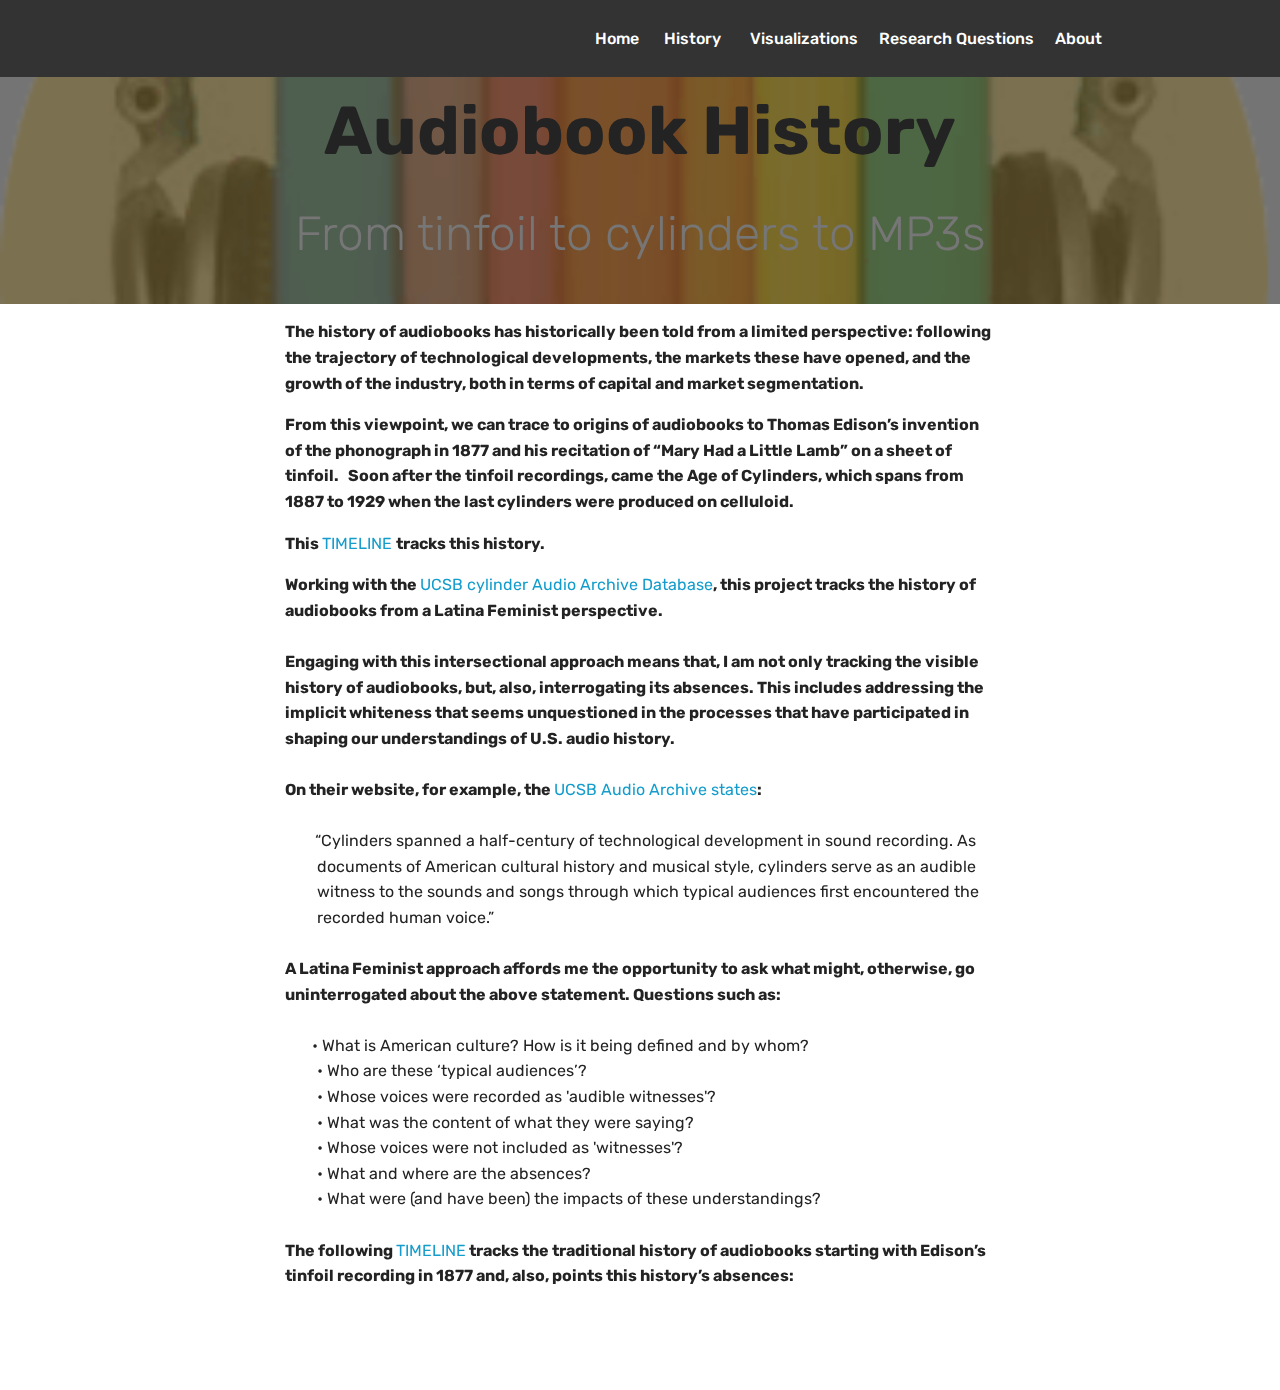
==== commit 526ec9ad: "create github pages" ====
--- a/History.html
+++ b/History.html
@@ -22,51 +22,7 @@
   
 </head>
 <body>
-  <section class="header1 cid-rjzRvwnkE5 mbr-parallax-background" id="header16-8">
-
-    
-
-    <div class="mbr-overlay" style="opacity: 0.6; background-color: rgb(35, 35, 35);">
-    </div>
-
-    <div class="container">
-        <div class="row justify-content-md-center">
-            <div class="col-md-10 align-center">
-                <h1 class="mbr-section-title mbr-bold pb-3 mbr-fonts-style display-1">
-                    Audiobook History</h1>
-                
-                <p class="mbr-text pb-3 mbr-fonts-style display-2">
-                    From tinfoil to cylinders to MP3s</p>
-                
-            </div>
-        </div>
-    </div>
-
-</section>
-
-<section class="engine"><a href="https://mobirise.info/s">free bootstrap themes</a></section><section class="mbr-section article content1 cid-rkCBQcqiYv" id="content1-w">
-    
-     
-
-    <div class="container">
-        <div class="media-container-row">
-            <div class="mbr-text col-12 mbr-fonts-style display-7 col-md-8"><p><strong>The history of audiobooks has historically been told from a limited perspective: following the trajectory of technological developments, the markets these have opened, and the growth of the industry, both in terms of capital and market segmentation. </strong></p><p><strong>From this viewpoint, we can trace to origins of audiobooks to Thomas Edison’s invention of the phonograph in 1877 and his recitation of “Mary Had a Little Lamb” on a sheet of tinfoil. &nbsp;
-</strong><strong>Soon after the tinfoil recordings, came the Age of Cylinders, which spans from 1887 to 1929 when the last cylinders were produced on celluloid. &nbsp; &nbsp;</strong></p><p><strong>This <a href="https://cdn.knightlab.com/libs/timeline3/latest/embed/index.html?source=1Gzv0bxqBhs69rZF3dfJOeSexVKRrMqjfvVb_ZySLoYI&font=Default&lang=en&initial_zoom=2&height=650-vs1RrpH8n0ENlszsNGCMPJMR0s521H7P3g&font=Default&lang=en&initial_zoom=2&height=650">TIMELINE </a>tracks this history.&nbsp;</strong></p><p></p><div><strong>Working with the <a href="http://cylinders.library.ucsb.edu/index.php">UCSB cylinder Audio Archive Database</a>, this project tracks the history of audiobooks from a Latina Feminist perspective. </strong></div><div><strong><br></strong></div><div><strong>Engaging with this intersectional approach means that, while I am tracking the visible history of this ecosystem, I am also, at the same time, interrogating its absences. This includes addressing the implicit whiteness that seems unquestioned in the series processes that have participated in shaping our understandings of U.S. audio history. 
-</strong></div><div><strong><br></strong></div><div><strong>On their website, for example, the <a href="http://cylinders.library.ucsb.edu/history.php ">UCSB Audio Archive states</a>:
-</strong></div><div><strong>“Cylinders spanned a half-century of technological development in sound recording.</strong></div><div><strong>As documents of American cultural history and musical style, cylinders serve as an audible witness to the sounds and songs through which typical audiences first encountered the recorded human voice.”   – (Bold is mine.)&nbsp;</strong></div><div><strong>
-</strong></div><div><strong>A Latina Feminist approach affords me the opportunity to ask what might, otherwise, go uninterrogated about the above statement. Questions such as:&nbsp;</strong></div><div><strong><br></strong></div><div><strong>•	What is American culture? 
-How is it being defined and by whom?&nbsp;</strong></div><div><strong>•	Who are these ‘typical audiences’? 
-</strong></div><div><strong>•	Whose voices were recorded as 'audible witnesses'?</strong></div><div><strong>•	What was the content of what they were saying? 
-</strong></div><div><strong>• Whose voices were not included as 'witnesses'?</strong></div><div><strong>•	What and where are the absences?
-</strong></div><div><strong>•	What were (and have been) the impacts of these understandings? 
-</strong></div><div><strong>
-</strong></div><div><strong>The following <a href="https://cdn.knightlab.com/libs/timeline3/latest/embed/index.html?source=1_QftmUY5-vs1RrpH8n0ENlszsNGCMPJMR0s521H7P3g&font=Default&lang=en&initial_zoom=2&height=650">TIMELINE</a> tracks the traditional history of audiobooks starting with Edison’s tinfoil recording in 1877 and, also, points this history’s absences:
-</strong></div><div><strong><br></strong></div><p></p></div>
-        </div>
-    </div>
-</section>
-
-<section class="menu cid-rjzUO7NRCl" once="menu" id="menu1-d">
+  <section class="menu cid-rjzUO7NRCl" once="menu" id="menu1-d">
 
     
 
@@ -96,6 +52,50 @@
     </nav>
 </section>
 
+<section class="engine"><a href="https://mobirise.info/a">online web builder</a></section><section class="header1 cid-rjzRvwnkE5 mbr-parallax-background" id="header16-8">
+
+    
+
+    <div class="mbr-overlay" style="opacity: 0.6; background-color: rgb(35, 35, 35);">
+    </div>
+
+    <div class="container">
+        <div class="row justify-content-md-center">
+            <div class="col-md-10 align-center">
+                <h1 class="mbr-section-title mbr-bold pb-3 mbr-fonts-style display-1">
+                    Audiobook History</h1>
+                
+                <p class="mbr-text pb-3 mbr-fonts-style display-2">
+                    From tinfoil to cylinders to MP3s</p>
+                
+            </div>
+        </div>
+    </div>
+
+</section>
+
+<section class="mbr-section article content1 cid-rkCBQcqiYv" id="content1-w">
+    
+     
+
+    <div class="container">
+        <div class="media-container-row">
+            <div class="mbr-text col-12 mbr-fonts-style display-7 col-md-8"><p><strong>The history of audiobooks has historically been told from a limited perspective: following the trajectory of technological developments, the markets these have opened, and the growth of the industry, both in terms of capital and market segmentation. </strong></p><p><strong>From this viewpoint, we can trace to origins of audiobooks to Thomas Edison’s invention of the phonograph in 1877 and his recitation of “Mary Had a Little Lamb” on a sheet of tinfoil. &nbsp;
+<span style="font-size: 1rem;">Soon after the tinfoil recordings, came the Age of Cylinders, which spans from 1887 to 1929 when the last cylinders were produced on celluloid. &nbsp; &nbsp;</span></strong></p><p><span style="font-size: 1rem;"><strong>This <a href="https://cdn.knightlab.com/libs/timeline3/latest/embed/index.html?source=1Gzv0bxqBhs69rZF3dfJOeSexVKRrMqjfvVb_ZySLoYI&font=Default&lang=en&initial_zoom=2&height=650-vs1RrpH8n0ENlszsNGCMPJMR0s521H7P3g&font=Default&lang=en&initial_zoom=2&height=650">TIMELINE </a>tracks this history.&nbsp;</strong></span></p><p></p><div><strong>Working with the <a href="http://cylinders.library.ucsb.edu/index.php">UCSB cylinder Audio Archive Database</a>, this project tracks the history of audiobooks from a Latina Feminist perspective. </strong></div><div><strong><br></strong></div><div><strong>Engaging with this intersectional approach means that, I am not only tracking the visible history of audiobooks, but, also, interrogating its absences. This includes addressing the implicit whiteness that seems unquestioned in the processes that have participated in shaping our understandings of U.S. audio history. 
+</strong></div><div><strong><br></strong></div><div><strong>On their website, for example, the <a href="http://cylinders.library.ucsb.edu/history.php ">UCSB Audio Archive states</a>:</strong></div><div><strong><br></strong></div><div>
+</div><div><strong>&nbsp;&nbsp;</strong>&nbsp;&nbsp;&nbsp;&nbsp;&nbsp;&nbsp;“Cylinders spanned a half-century of technological development in sound recording.&nbsp;<span style="font-size: 1rem;">As </span>&nbsp;&nbsp;&nbsp;&nbsp;&nbsp;&nbsp;&nbsp;&nbsp;<span style="font-size: 1rem;">documents of American cultural history and musical style, cylinders </span><span style="font-size: 1rem;">serve as</span><span style="font-size: 1rem;">&nbsp;</span><span style="font-size: 1rem;">an&nbsp;</span><span style="font-size: 1rem;">audible </span>&nbsp;&nbsp;&nbsp;&nbsp;&nbsp;&nbsp;&nbsp;&nbsp;<span style="font-size: 1rem;">witness to the sounds and songs through which typical</span>&nbsp;<span style="font-size: 1rem;">audiences first encountered the </span>&nbsp;&nbsp;&nbsp;&nbsp;&nbsp;&nbsp;&nbsp;&nbsp;<span style="font-size: 1rem;">recorded human voice.”&nbsp;</span></div><div>
+</div><div><span style="font-size: 1rem;"><strong><br></strong></span></div><div><strong><span style="font-size: 1rem;">A Latina Feminist approach affords me the opportunity to ask what might, otherwise, go uninterrogated about the above statement. Questions such as:&nbsp;</span><br></strong></div><div><span style="font-size: 1rem;"><strong><br></strong></span></div><div><strong>&nbsp;&nbsp;&nbsp;&nbsp;&nbsp;</strong>&nbsp;&nbsp;&nbsp;•	What is American culture? 
+How is it being defined and by whom?&nbsp;</div><div>&nbsp;&nbsp;&nbsp;&nbsp;&nbsp;&nbsp;&nbsp;&nbsp;•	Who are these ‘typical audiences’? 
+</div><div>&nbsp;&nbsp;&nbsp;&nbsp;&nbsp;&nbsp;&nbsp;&nbsp;•	Whose voices were recorded as 'audible witnesses'?</div><div>&nbsp;&nbsp;&nbsp;&nbsp;&nbsp;&nbsp;&nbsp;&nbsp;•	What was the content of what they were saying? 
+</div><div>&nbsp;&nbsp;&nbsp;&nbsp;&nbsp;&nbsp;&nbsp;&nbsp;• Whose voices were not included as 'witnesses'?</div><div>&nbsp;&nbsp;&nbsp;&nbsp;&nbsp;&nbsp;&nbsp;&nbsp;•	What and where are the absences?
+</div><div>&nbsp;&nbsp;&nbsp;&nbsp;&nbsp;&nbsp;&nbsp;&nbsp;•	What were (and have been) the impacts of these understandings? 
+<br><br></div><div>
+</div><div><strong>The following <a href="https://cdn.knightlab.com/libs/timeline3/latest/embed/index.html?source=1_QftmUY5-vs1RrpH8n0ENlszsNGCMPJMR0s521H7P3g&font=Default&lang=en&initial_zoom=2&height=650">TIMELINE</a> tracks the traditional history of audiobooks starting with Edison’s tinfoil recording in 1877 and, also, points this history’s absences:
+</strong></div><div><strong><br></strong></div><p></p></div>
+        </div>
+    </div>
+</section>
+
 
   <script src="assets/web/assets/jquery/jquery.min.js"></script>
   <script src="assets/popper/popper.min.js"></script>
--- a/assets/mobirise/css/mbr-additional.css
+++ b/assets/mobirise/css/mbr-additional.css
@@ -1787,6 +1787,7 @@
 }
 .cid-rkCI0sczzd .mbr-text P {
   text-align: left;
+  color: #232323;
 }
 .cid-rkCIo8utFN {
   background: #ffffff;
@@ -1819,6 +1820,9 @@
 .cid-rkCKQL74C4 .mbr-text,
 .cid-rkCKQL74C4 blockquote {
   color: #767676;
+}
+.cid-rkCKQL74C4 .mbr-text P {
+  color: #232323;
 }
 .cid-rkCX8bjWSU {
   background: #ffffff;
@@ -2718,6 +2722,12 @@
 .cid-rkCBQcqiYv blockquote {
   color: #767676;
 }
+.cid-rkCBQcqiYv .mbr-text P {
+  color: #232323;
+}
+.cid-rkCBQcqiYv .mbr-text DIV {
+  color: #232323;
+}
 .cid-rjzUO7NRCl .navbar {
   padding: .5rem 0;
   background: #333333;
